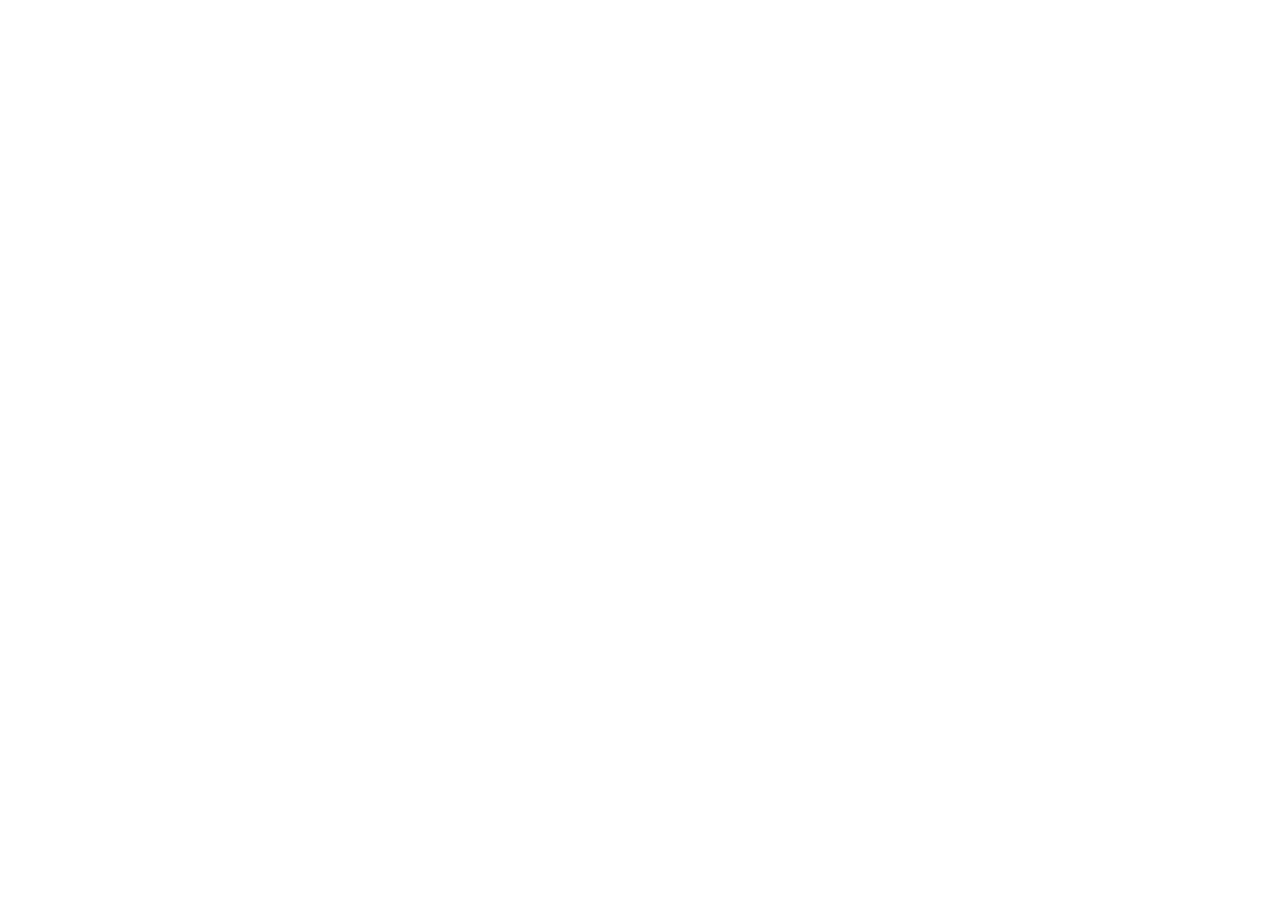
==== admin/index.html @ 93d2d91e "Add files via upload" ====
<!doctype html>
<html lang="en">
<head>
  <meta charset="utf-8">
  <meta name="viewport" content="width=device-width,initial-scale=1">
  <meta name="robots" content="noindex">
  <title>Website Editor — FLEX MEDIA DESIGNS</title>
  <link rel="icon" href="../assets/images/flex-media-logo.webp">
</head>
<body>
  <script src="https://identity.netlify.com/v1/netlify-identity-widget.js"></script>
  <script src="https://unpkg.com/decap-cms@^3.0.0/dist/decap-cms.js"></script>
</body>
</html>
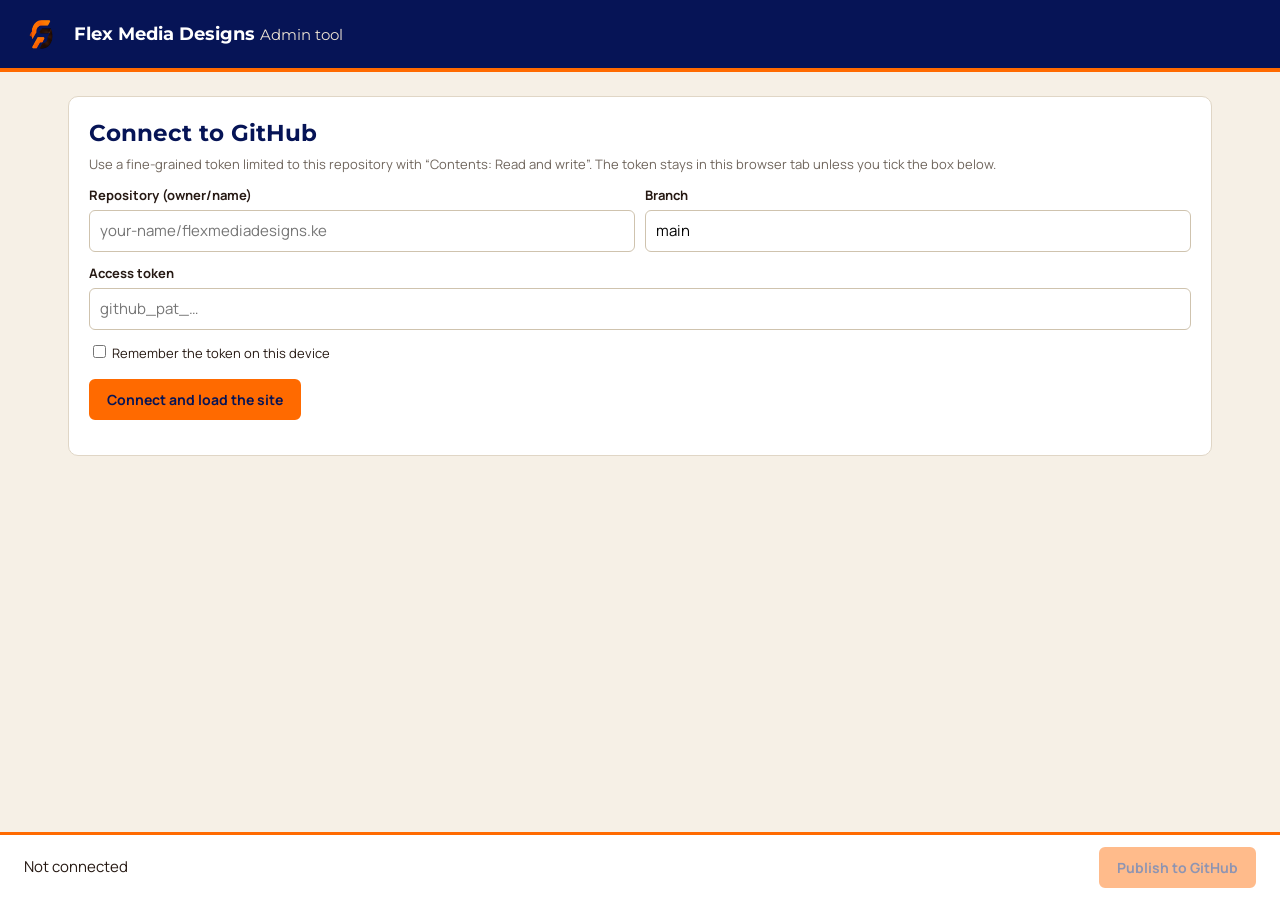
==== commit f8417a58: "Add files via upload" ====
--- a/admin/index.html
+++ b/admin/index.html
@@ -1,14 +1,192 @@
 <!doctype html>
-<html lang="en">
-<head>
-  <meta charset="utf-8">
-  <meta name="viewport" content="width=device-width,initial-scale=1">
-  <meta name="robots" content="noindex">
-  <title>Website Editor — FLEX MEDIA DESIGNS</title>
-  <link rel="icon" href="../assets/images/flex-media-logo.webp">
-</head>
-<body>
-  <script src="https://identity.netlify.com/v1/netlify-identity-widget.js"></script>
-  <script src="https://unpkg.com/decap-cms@^3.0.0/dist/decap-cms.js"></script>
-</body>
-</html>
+<html lang="en"><head><meta charset="utf-8"><meta name="viewport" content="width=device-width,initial-scale=1"><meta name="robots" content="noindex,nofollow">
+<title>Admin — Flex Media Designs</title>
+<link rel="icon" href="../assets/images/flex-media-logo.webp">
+<link href="https://fonts.googleapis.com/css2?family=Manrope:wght@400;600;700&family=Montserrat:wght@700;800&display=swap" rel="stylesheet">
+<style>
+:root{--o:#FF6A00;--od:#B84300;--n:#061456;--cream:#F6F0E6;--c2:#EDE3D3;--ink:#261913;--mu:#6f655c;--ln:#E0D6C6;--ok:#1a7f45;--er:#b3261e}
+*{box-sizing:border-box}body{margin:0;font:15px/1.5 Manrope,"Segoe UI",Arial,sans-serif;background:var(--cream);color:var(--ink);padding-bottom:90px}
+h1,h2,h3{font-family:Montserrat,Arial,sans-serif;color:var(--n);margin:0}
+header{background:var(--n);color:#fff;padding:16px 24px;display:flex;align-items:center;gap:14px;border-bottom:4px solid var(--o)}header h1{color:#fff;font-size:18px}header small{color:var(--c2);font-weight:400}
+main{max-width:1180px;margin:0 auto;padding:24px 18px}
+.card{background:#fff;border:1px solid var(--ln);border-radius:10px;padding:20px;margin-bottom:18px}
+label{display:block;font-weight:700;font-size:13px;margin:12px 0 4px}input[type=text],input[type=password],select{width:100%;padding:9px 10px;border:1px solid #cfc3ae;border-radius:6px;font:inherit;background:#fff}
+button{font:700 14px Manrope,sans-serif;padding:9px 16px;border-radius:6px;border:2px solid var(--n);background:var(--n);color:#fff;cursor:pointer}button.ghost{background:#fff;color:var(--n)}button.go{background:var(--o);border-color:var(--o);color:var(--n)}button:disabled{opacity:.45;cursor:not-allowed}
+.tabs{display:flex;gap:6px;flex-wrap:wrap;margin-bottom:16px}.tabs button{background:#fff;color:var(--n);border-color:var(--ln)}.tabs button.on{background:var(--n);color:#fff;border-color:var(--n)}
+.msg{margin-top:10px;font-weight:600}.msg.er{color:var(--er)}.msg.ok{color:var(--ok)}.hint{color:var(--mu);font-size:13px;margin:4px 0 0}
+.grid{display:grid;grid-template-columns:repeat(auto-fill,minmax(230px,1fr));gap:14px}
+.it{border:1px solid var(--ln);border-radius:8px;overflow:hidden;background:#fff;display:flex;flex-direction:column}.it.new{border-color:var(--o);box-shadow:0 0 0 2px #ffe6d2}
+.it .th{height:170px;background:var(--c2);display:grid;place-items:center;position:relative}.it .th img{max-width:100%;max-height:100%;object-fit:contain}.it .th input{position:absolute;top:8px;left:8px;width:18px;height:18px}
+.it .bd{padding:10px;display:grid;gap:6px}.it select,.it input[type=text]{padding:6px 8px;font-size:13px}.sz{font-size:12px;color:var(--mu)}
+.row{display:flex;gap:10px;flex-wrap:wrap;align-items:end}.row>div{flex:1;min-width:200px}
+.slot{display:grid;grid-template-columns:200px 1fr;gap:16px;align-items:center;border:1px solid var(--ln);border-radius:8px;padding:12px;margin-bottom:12px}.slot img{width:200px;height:130px;object-fit:cover;border-radius:6px;background:var(--c2)}.slot h3{font-size:16px;margin-bottom:8px}
+.bar{position:fixed;left:0;right:0;bottom:0;background:#fff;border-top:3px solid var(--o);padding:12px 24px;display:flex;justify-content:space-between;align-items:center;gap:12px;z-index:5}
+dialog{border:0;border-radius:10px;padding:0;width:min(980px,94vw);max-height:88vh}dialog::backdrop{background:rgba(6,20,86,.55)}dialog .in{padding:18px;overflow:auto;max-height:86vh}
+.pk{display:grid;grid-template-columns:repeat(auto-fill,minmax(120px,1fr));gap:10px}.pk button{padding:0;border:2px solid var(--ln);background:#fff;height:100px;overflow:hidden}.pk button:hover{border-color:var(--o)}.pk img{width:100%;height:100%;object-fit:cover}
+[hidden]{display:none!important}@media(max-width:640px){.slot{grid-template-columns:1fr}.slot img{width:100%}}
+</style></head><body>
+<header><img src="../assets/images/flex-media-logo.webp" alt="" width="36" height="36"><h1>Flex Media Designs <small>Admin tool</small></h1></header>
+<main>
+<section class="card" id="connect"><h2>Connect to GitHub</h2>
+<p class="hint">Use a fine-grained token limited to this repository with “Contents: Read and write”. The token stays in this browser tab unless you tick the box below.</p>
+<div class="row"><div><label for="repo">Repository (owner/name)</label><input type="text" id="repo" placeholder="your-name/flexmediadesigns.ke"></div><div><label for="branch">Branch</label><input type="text" id="branch" value="main"></div></div>
+<label for="token">Access token</label><input type="password" id="token" placeholder="github_pat_…" autocomplete="off">
+<label style="font-weight:400"><input type="checkbox" id="remember"> Remember the token on this device</label>
+<p><button id="btnConnect" class="go">Connect and load the site</button></p><div class="msg" id="cMsg"></div></section>
+
+<div id="app" hidden>
+<div class="tabs" id="tabs"><button data-t="upload" class="on">Upload designs</button><button data-t="gallery">Gallery categories</button><button data-t="home">Homepage pictures</button><button data-t="work">Our Work pictures</button></div>
+
+<section class="card" data-p="upload"><h2>Upload new designs</h2>
+<p class="hint">Every image is converted to compressed WebP in your browser before it is sent to GitHub. Anything that cannot be converted is rejected.</p>
+<div class="row"><div><label for="defCat">Category for this batch</label><select id="defCat"></select></div><div><label for="files">Choose images</label><input type="file" id="files" accept="image/*" multiple></div></div>
+<div class="msg" id="uMsg"></div><h3 style="margin:18px 0 10px">Ready to publish</h3><div class="grid" id="newGrid"></div></section>
+
+<section class="card" data-p="gallery" hidden><h2>Recategorize designs</h2>
+<div class="row"><div><label for="flt">Show</label><select id="flt"></select></div><div><label for="bulk">Move selected designs to</label><select id="bulk"></select></div><div style="flex:0"><button id="btnBulk" class="ghost">Move selected</button></div><div style="flex:0"><button id="btnAll" class="ghost">Select all shown</button></div></div>
+<div class="grid" id="galGrid" style="margin-top:16px"></div></section>
+
+<section class="card" data-p="home" hidden><h2>Homepage slider</h2><p class="hint">One picture for each word. Wide pictures with the subject on the right crop best.</p><div id="heroSlots"></div></section>
+<section class="card" data-p="work" hidden><h2>Our Work panels</h2><p class="hint">The background picture shown on each of the four panels.</p><div id="workSlots"></div></section>
+</div></main>
+
+<div class="bar"><span id="pend">Not connected</span><div><span class="msg" id="pMsg" style="margin-right:12px"></span><button id="btnPub" class="go" disabled>Publish to GitHub</button></div></div>
+<dialog id="dlg"><div class="in"><div class="row"><div><h2>Choose a picture</h2></div><div style="flex:0"><button class="ghost" id="dClose">Close</button></div></div>
+<label for="dUp">Or upload a new picture</label><input type="file" id="dUp" accept="image/*"><div class="msg" id="dMsg"></div><div id="dList"></div></div></dialog>
+
+<script>
+(()=>{"use strict";
+const $=s=>document.querySelector(s),$$=s=>[...document.querySelectorAll(s)];
+const esc=t=>String(t).replace(/[&<>"]/g,c=>({"&":"&amp;","<":"&lt;",">":"&gt;",'"':"&quot;"}[c]));
+const TYPES={promo:["Flyers"],campaign:["Flyers"],posters:["Posters","Banners"],brand:["Logo Design","Packaging Designs","Label Designs","Print Layouts","Business Cards","Brochures"]};
+const LIM={gallery:[1800,450],hero:[2200,600],work:[1600,350]}; // [longest edge px, target KB]
+const IMG=/\.(webp|jpe?g|png)$/i,P3=["js/hero-config.js","js/work-config.js","gallery.json"];
+let S={},G=[],H={},W={},files=new Map(),dirty={g:0,h:0,w:0},pickCb=null;
+
+/* ---------- GitHub ---------- */
+async function gh(p,o={}){const r=await fetch("https://api.github.com/repos/"+S.repo+p,Object.assign({},o,{headers:{Authorization:"Bearer "+S.token,Accept:"application/vnd.github+json","X-GitHub-Api-Version":"2022-11-28","Content-Type":"application/json"}}));
+ if(!r.ok){const m={401:"GitHub rejected the token.",403:"The token cannot write to this repository (needs Contents: Read and write).",404:"Repository or branch not found, or the token cannot see it.",409:"The branch changed while publishing. Reload and try again.",422:"GitHub refused the update. Reload and try again."}[r.status]||"GitHub error "+r.status;throw new Error(m)}return r.json()}
+const blobText=async sha=>{const b=await gh("/git/blobs/"+sha);return new TextDecoder().decode(Uint8Array.from(atob(b.content.replace(/\n/g,"")),c=>c.charCodeAt(0)))};
+const evalCfg=t=>{const w={};new Function("window",t)(w);return w};
+async function snapshot(){const ref=await gh("/git/ref/heads/"+S.branch),c=await gh("/git/commits/"+ref.object.sha),t=await gh("/git/trees/"+c.tree.sha+"?recursive=1");return{head:ref.object.sha,tree:c.tree.sha,list:t.tree}}
+async function load(){
+ const s=await snapshot();Object.assign(S,{head:s.head,treeSha:s.tree,list:s.list,sha:{}});
+ const get=p=>{const e=s.list.find(x=>x.path===p);if(!e)throw new Error("Missing "+p+" in the repository.");S.sha[p]=e.sha;return blobText(e.sha)};
+ const [hc,wc,gj]=await Promise.all(P3.map(get));
+ H=evalCfg(hc).HERO_CONFIG;W=evalCfg(wc).WORK_CONFIG;const g=JSON.parse(gj);S.gShape=Array.isArray(g)?"arr":"obj";
+ G=(g.images||g).filter(x=>x&&x.src).map(x=>{if(!x.cat||!W.cats[x.cat]){const c=guess(x);x.cat=c.cat;x.service=x.service||c.service}return x});
+ files.clear();dirty={g:0,h:0,w:0};
+}
+function guess(it){const a=(W.assign||{})[it.src];if(a)return{cat:a[0],service:a[1]};const t=(it.title||it.src).toLowerCase();
+ if(/vote|elect|chair|secretar|treasur|nominee|candidate|campaign/.test(t))return{cat:"campaign",service:"Flyers"};
+ if(/banner/.test(t))return{cat:"posters",service:"Banners"};if(/poster/.test(t))return{cat:"posters",service:"Posters"};
+ if(/logo/.test(t))return{cat:"brand",service:"Logo Design"};if(/packag/.test(t))return{cat:"brand",service:"Packaging Designs"};
+ if(/label/.test(t))return{cat:"brand",service:"Label Designs"};if(/certificate|brochure|card/.test(t))return{cat:"brand",service:"Print Layouts"};
+ return{cat:"promo",service:"Flyers"}}
+
+/* ---------- WebP conversion ---------- */
+async function toWebp(file,kind){
+ const [edge,kb]=LIM[kind],bmp=await createImageBitmap(file,{imageOrientation:"from-image"});
+ let w=bmp.width,h=bmp.height,k=Math.min(1,edge/Math.max(w,h)),q=.86;
+ if(file.type==="image/webp"&&file.size<=kb*1024&&k===1)return{blob:file,w,h};
+ for(let i=0;i<8;i++){
+  const cw=Math.round(w*k),ch=Math.round(h*k),c=document.createElement("canvas");c.width=cw;c.height=ch;
+  const x=c.getContext("2d");x.imageSmoothingQuality="high";x.drawImage(bmp,0,0,cw,ch);
+  const b=await new Promise(r=>c.toBlob(r,"image/webp",q));
+  if(!b||b.type!=="image/webp")throw new Error("This browser cannot create WebP. Use Chrome, Edge or Firefox.");
+  if(b.size<=kb*1024||i===7)return{blob:b,w:cw,h:ch};
+  if(q>.75)q-=.04;else k*=.88}
+}
+const slug=t=>t.toLowerCase().replace(/\.[a-z0-9]+$/,"").replace(/[^a-z0-9]+/g,"-").replace(/^-|-$/g,"")||"design";
+const exists=p=>S.list.some(x=>x.path===p)||files.has(p);
+function freePath(dir,name){let b=slug(name),p=dir+b+".webp",n=2;while(exists(p))p=dir+b+"-"+n++ +".webp";return p}
+const kbs=b=>Math.round(b.size/1024)+" KB";
+async function stage(file,kind,dir,name){const r=await toWebp(file,kind),p=freePath(dir,name||file.name);files.set(p,{blob:r.blob,url:URL.createObjectURL(r.blob),w:r.w,h:r.h});return p}
+
+/* ---------- Rendering ---------- */
+const catOpts=sel=>Object.keys(W.cats).map(k=>`<option value="${k}"${k===sel?" selected":""}>${esc(W.cats[k].title)}</option>`).join("");
+const typeOpts=(c,sel)=>{const l=TYPES[c]||[];if(sel&&l.indexOf(sel)<0)l.concat([sel]);return(l.indexOf(sel)<0&&sel?l.concat([sel]):l).map(t=>`<option${t===sel?" selected":""}>${esc(t)}</option>`).join("")};
+const thumb=p=>files.has(p)?files.get(p).url:"../"+encodeURI(p);
+function card(it,i,sel){const p="assets/images/gallery/"+it.src,f=files.get(p);
+ return`<div class="it${f?" new":""}" data-i="${i}"><div class="th"><img loading="lazy" src="${thumb(p)}" alt="">${sel?'<input type="checkbox" class="sel" aria-label="Select">':""}</div><div class="bd">
+ <input type="text" class="ti" value="${esc(it.title||"")}" aria-label="Title"><select class="ct">${catOpts(it.cat)}</select><select class="sv">${typeOpts(it.cat,it.service)}</select>
+ ${f?`<span class="sz">WebP ${kbs(f.blob)} · ${f.w}×${f.h}</span><button class="ghost rm">Remove</button>`:""}</div></div>`}
+function render(){
+ const fl=$("#flt").value||"all";
+ $("#newGrid").innerHTML=G.map((it,i)=>files.has("assets/images/gallery/"+it.src)?card(it,i,false):"").join("")||'<p class="hint">Nothing yet. Choose images above.</p>';
+ $("#galGrid").innerHTML=G.map((it,i)=>fl==="all"||it.cat===fl?card(it,i,true):"").reverse().join("");
+ const cnt={};G.forEach(x=>cnt[x.cat]=(cnt[x.cat]||0)+1);
+ $("#flt").innerHTML=`<option value="all">All designs (${G.length})</option>`+Object.keys(W.cats).map(k=>`<option value="${k}"${k===fl?" selected":""}>${esc(W.cats[k].title)} (${cnt[k]||0})</option>`).join("");
+ const hp=f=>f.indexOf("/")>-1?f:"assets/images/hero/"+f;
+ $("#heroSlots").innerHTML=H.images.map((f,i)=>slot("h"+i,(H.words||[])[i]||"Slide "+(i+1),thumb(hp(f)))).join("");
+ $("#workSlots").innerHTML=Object.keys(W.cats).map(k=>slot("w"+k,W.cats[k].title,thumb(W.cats[k].bg))).join("");
+ const n=[...files.keys()].filter(p=>p.indexOf("/gallery/")>-1).length,ch=[dirty.g&&"gallery",dirty.h&&"homepage",dirty.w&&"Our Work"].filter(Boolean);
+ $("#pend").textContent=ch.length?`Unpublished: ${ch.join(", ")}${n?` · ${n} new image${n>1?"s":""}`:""}`:"No unpublished changes";$("#btnPub").disabled=!ch.length;
+}
+const slot=(id,t,src)=>`<div class="slot"><img src="${src}" alt=""><div><h3>${esc(t)}</h3><button class="ghost pick" data-id="${id}">Change picture</button></div></div>`;
+const redraw=()=>{const y=scrollY;render();scrollTo(0,y)};
+
+/* ---------- Events ---------- */
+$("#tabs").onclick=e=>{const b=e.target.closest("button");if(!b)return;$$("#tabs button").forEach(x=>x.classList.toggle("on",x===b));$$("[data-p]").forEach(s=>s.hidden=s.dataset.p!==b.dataset.t)};
+document.addEventListener("change",e=>{const c=e.target.closest(".it");if(!c)return;const it=G[+c.dataset.i];dirty.g=1;
+ if(e.target.classList.contains("ti"))it.title=e.target.value.trim();
+ if(e.target.classList.contains("sv"))it.service=e.target.value;
+ if(e.target.classList.contains("ct")){it.cat=e.target.value;it.service=TYPES[it.cat][0]}
+ redraw()});
+document.addEventListener("click",e=>{
+ const rm=e.target.closest(".rm");if(rm){const i=+rm.closest(".it").dataset.i,p="assets/images/gallery/"+G[i].src;URL.revokeObjectURL(files.get(p).url);files.delete(p);G.splice(i,1);dirty.g=G.some(x=>files.has("assets/images/gallery/"+x.src))||dirty.g;redraw()}
+ const pk=e.target.closest(".pick");if(pk)openPicker(pk.dataset.id)});
+$("#btnAll").onclick=()=>$$("#galGrid .sel").forEach(c=>c.checked=true);
+$("#btnBulk").onclick=()=>{const c=$("#bulk").value,ids=$$("#galGrid .sel:checked").map(x=>+x.closest(".it").dataset.i);if(!ids.length){return}
+ ids.forEach(i=>{if(G[i].cat!==c){G[i].cat=c;G[i].service=TYPES[c][0]}});dirty.g=1;redraw()};
+$("#flt").onchange=render;
+$("#files").onchange=async e=>{const m=$("#uMsg");m.className="msg";let ok=0;
+ for(const f of e.target.files){m.textContent="Converting "+f.name+"…";
+  try{const p=await stage(f,"gallery","assets/images/gallery/",f.name),c=$("#defCat").value,ti=f.name.replace(/\.[^.]+$/,"").replace(/[-_]+/g," ").trim();
+   G.push({src:p.split("/").pop(),title:ti,cat:c,service:TYPES[c][0],w:files.get(p).w,h:files.get(p).h});ok++;dirty.g=1}
+  catch(er){m.className="msg er";m.textContent=f.name+": "+er.message;e.target.value="";render();return}}
+ m.className="msg ok";m.textContent=ok+" image"+(ok===1?"":"s")+" converted to WebP. Check the categories, then publish.";e.target.value="";render()};
+
+/* picker */
+function openPicker(id){const dl=$("#dList"),seen=new Set(),groups={"Gallery":[],"Homepage":[],"Services":[],"Other":[]};
+ [...S.list.map(x=>x.path),...files.keys()].forEach(p=>{if(seen.has(p)||!IMG.test(p)||p.indexOf("assets/images/")!==0||p.indexOf("/portfolio/")>-1)return;seen.add(p);
+  groups[p.indexOf("/gallery/")>-1?"Gallery":p.indexOf("/hero/")>-1?"Homepage":p.indexOf("/services/")>-1?"Services":"Other"].push(p)});
+ dl.innerHTML=Object.keys(groups).filter(g=>groups[g].length).map(g=>`<h3 style="margin:16px 0 8px">${g}</h3><div class="pk">${groups[g].map(p=>`<button data-p="${esc(p)}" title="${esc(p.split("/").pop())}"><img loading="lazy" src="${thumb(p)}" alt=""></button>`).join("")}</div>`).join("");
+ const hero=id[0]==="h";pickCb=async p=>{if(hero){const i=+id.slice(1),pre="assets/images/hero/";H.images[i]=p.indexOf(pre)===0&&p.indexOf("/",pre.length)<0?p.slice(pre.length):p;dirty.h=1}else{W.cats[id.slice(1)].bg=p;dirty.w=1}$("#dlg").close();redraw()};
+ pickCb.kind=hero?"hero":"work";pickCb.dir=hero?"assets/images/hero/":"assets/images/work/";$("#dMsg").textContent="";$("#dlg").showModal()}
+$("#dList").onclick=e=>{const b=e.target.closest("button[data-p]");if(b)pickCb(b.dataset.p)};
+$("#dClose").onclick=()=>$("#dlg").close();
+$("#dUp").onchange=async e=>{const f=e.target.files[0];if(!f)return;const m=$("#dMsg");m.className="msg";m.textContent="Converting…";
+ try{pickCb(await stage(f,pickCb.kind,pickCb.dir,f.name))}catch(er){m.className="msg er";m.textContent=er.message}e.target.value=""};
+
+/* connect */
+$("#btnConnect").onclick=async()=>{const m=$("#cMsg");m.className="msg";
+ S={repo:$("#repo").value.trim().replace(/^https?:\/\/github\.com\//,"").replace(/\.git$|\/$/g,""),branch:$("#branch").value.trim()||"main",token:$("#token").value.trim()};
+ if(!/^[\w.-]+\/[\w.-]+$/.test(S.repo)||!S.token){m.className="msg er";m.textContent="Enter the repository as owner/name and paste your token.";return}
+ m.textContent="Loading…";
+ try{await load();localStorage.setItem("fmd_adm",JSON.stringify({repo:S.repo,branch:S.branch,token:$("#remember").checked?S.token:""}));
+  $("#defCat").innerHTML=catOpts("promo");$("#bulk").innerHTML=catOpts("promo");$("#connect").hidden=false;$("#app").hidden=false;m.className="msg ok";m.textContent="Connected. "+G.length+" designs loaded.";render()}
+ catch(er){m.className="msg er";m.textContent=er.message}};
+try{const s=JSON.parse(localStorage.getItem("fmd_adm")||"null");if(s){$("#repo").value=s.repo||"";$("#branch").value=s.branch||"main";$("#token").value=s.token||"";$("#remember").checked=!!s.token}}catch(e){}
+
+/* publish */
+const b64=b=>new Promise(r=>{const f=new FileReader();f.onload=()=>r(f.result.split(",")[1]);f.readAsDataURL(b)});
+$("#btnPub").onclick=async()=>{const m=$("#pMsg"),btn=$("#btnPub");m.className="msg";btn.disabled=true;
+ try{m.textContent="Checking the repository…";const s=await snapshot();
+  for(const p of P3){const e=s.list.find(x=>x.path===p);if(!e||e.sha!==S.sha[p])throw new Error("Site settings changed on GitHub since you loaded this page. Reload the page and repeat your changes.")}
+  const tree=[],used=new Set();
+  const add=async(path,content,enc)=>{const b=await gh("/git/blobs",{method:"POST",body:JSON.stringify({content,encoding:enc})});tree.push({path,mode:"100644",type:"blob",sha:b.sha})};
+  const pics=[...G.map(x=>"assets/images/gallery/"+x.src),...H.images.map(f=>f.indexOf("/")>-1?f:"assets/images/hero/"+f),...Object.values(W.cats).map(c=>c.bg)];pics.forEach(p=>used.add(p));
+  let n=0;const up=[...files.keys()].filter(p=>used.has(p));
+  for(const p of up){m.textContent=`Uploading image ${++n} of ${up.length}…`;await add(p,await b64(files.get(p).blob),"base64")}
+  m.textContent="Saving settings…";
+  if(dirty.g){const imgs=G.map(x=>{const o=Object.assign({},x);return{src:o.src,title:o.title,cat:o.cat,service:o.service,w:o.w,h:o.h,...(o.date?{date:o.date}:{})}});await add("gallery.json",JSON.stringify({images:imgs},null,2)+"\n","utf-8")}
+  if(dirty.h)await add("js/hero-config.js","/* Homepage slider. Pictures are chosen in /admin-tool/ (words and taglines can be edited here). */\nwindow.HERO_CONFIG = "+JSON.stringify(H,null,2)+";\n","utf-8");
+  if(dirty.w)await add("js/work-config.js","/* Our Work panels. Panel pictures and each design's category are set in /admin-tool/. \"assign\" is only a fallback for designs without a category. */\nwindow.WORK_CONFIG = "+JSON.stringify(W,null,2)+";\n","utf-8");
+  const t=await gh("/git/trees",{method:"POST",body:JSON.stringify({base_tree:s.tree,tree})}),
+   c=await gh("/git/commits",{method:"POST",body:JSON.stringify({message:"Admin tool: update designs and site pictures",tree:t.sha,parents:[s.head]})});
+  await gh("/git/refs/heads/"+S.branch,{method:"PATCH",body:JSON.stringify({sha:c.sha})});
+  await load();render();m.className="msg ok";m.textContent="Published. The live site updates in about a minute."}
+ catch(er){m.className="msg er";m.textContent=er.message;btn.disabled=false}};
+})();
+</script></body></html>
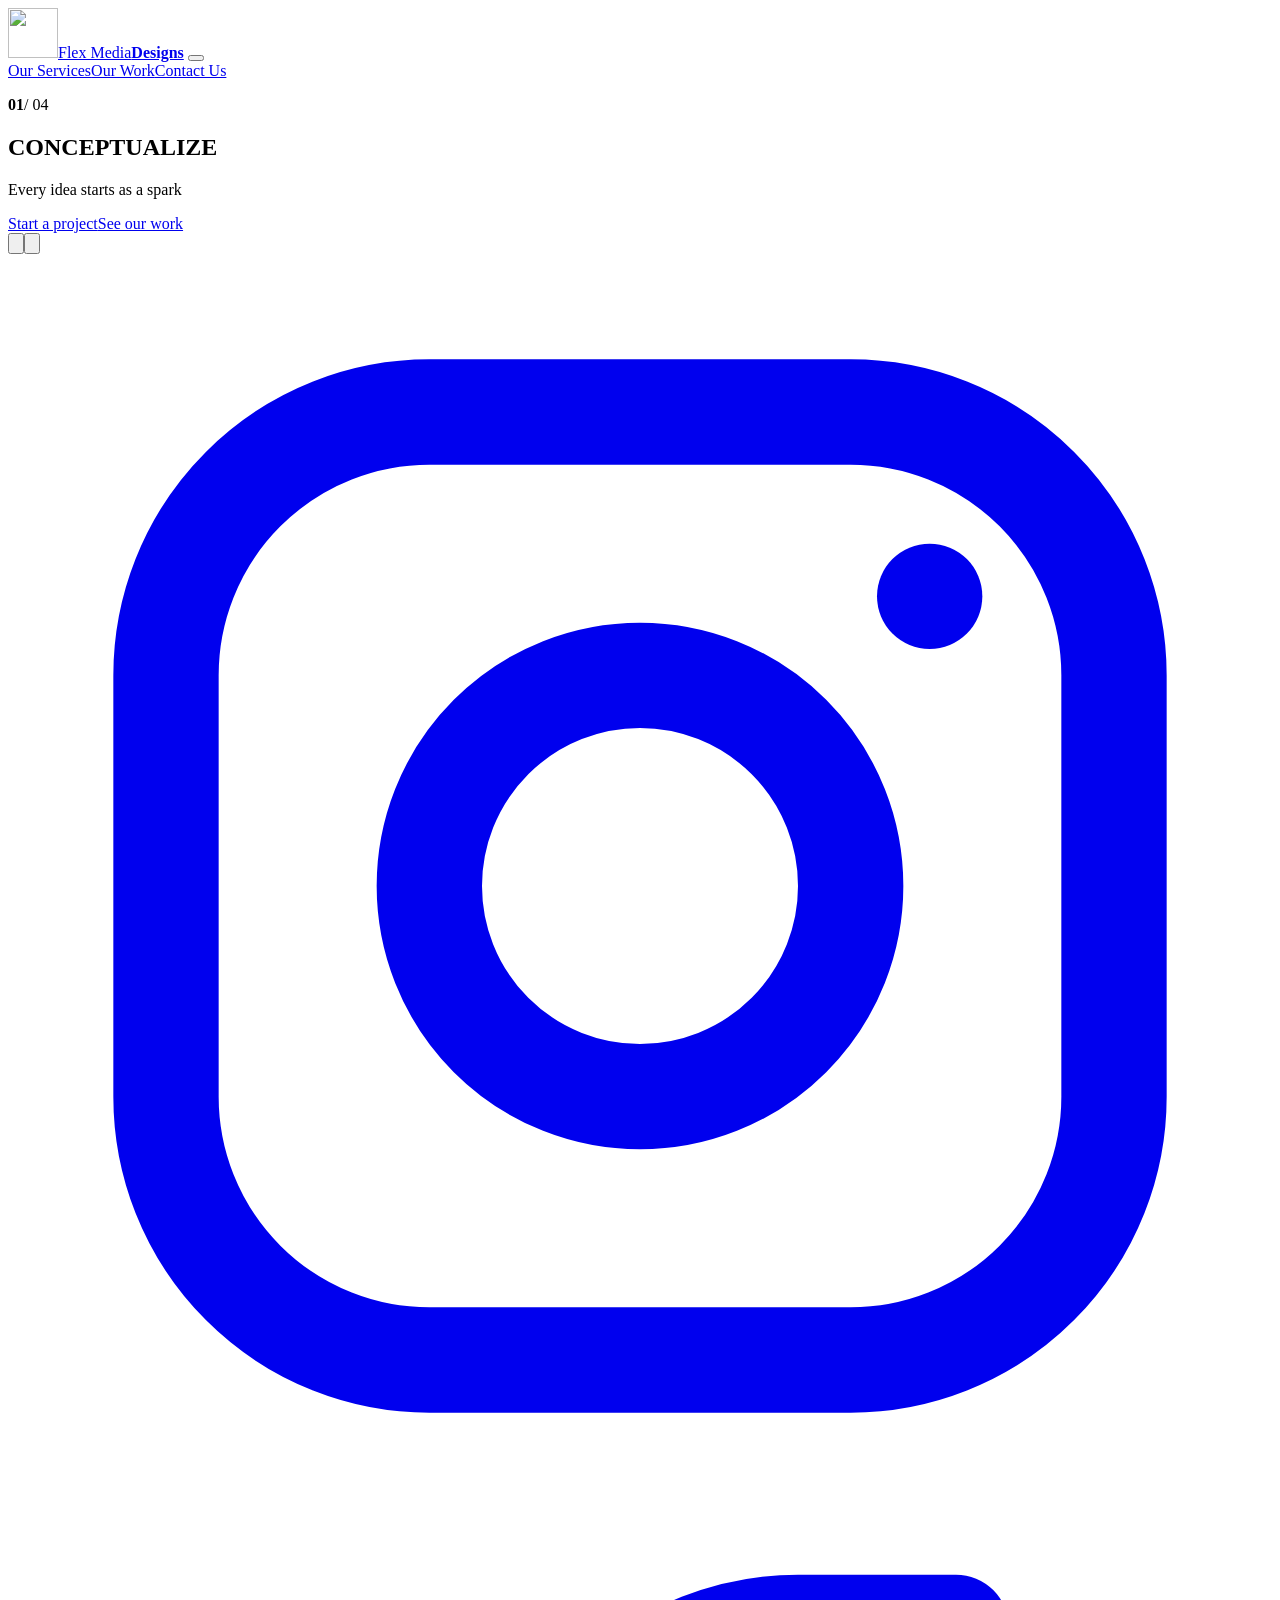
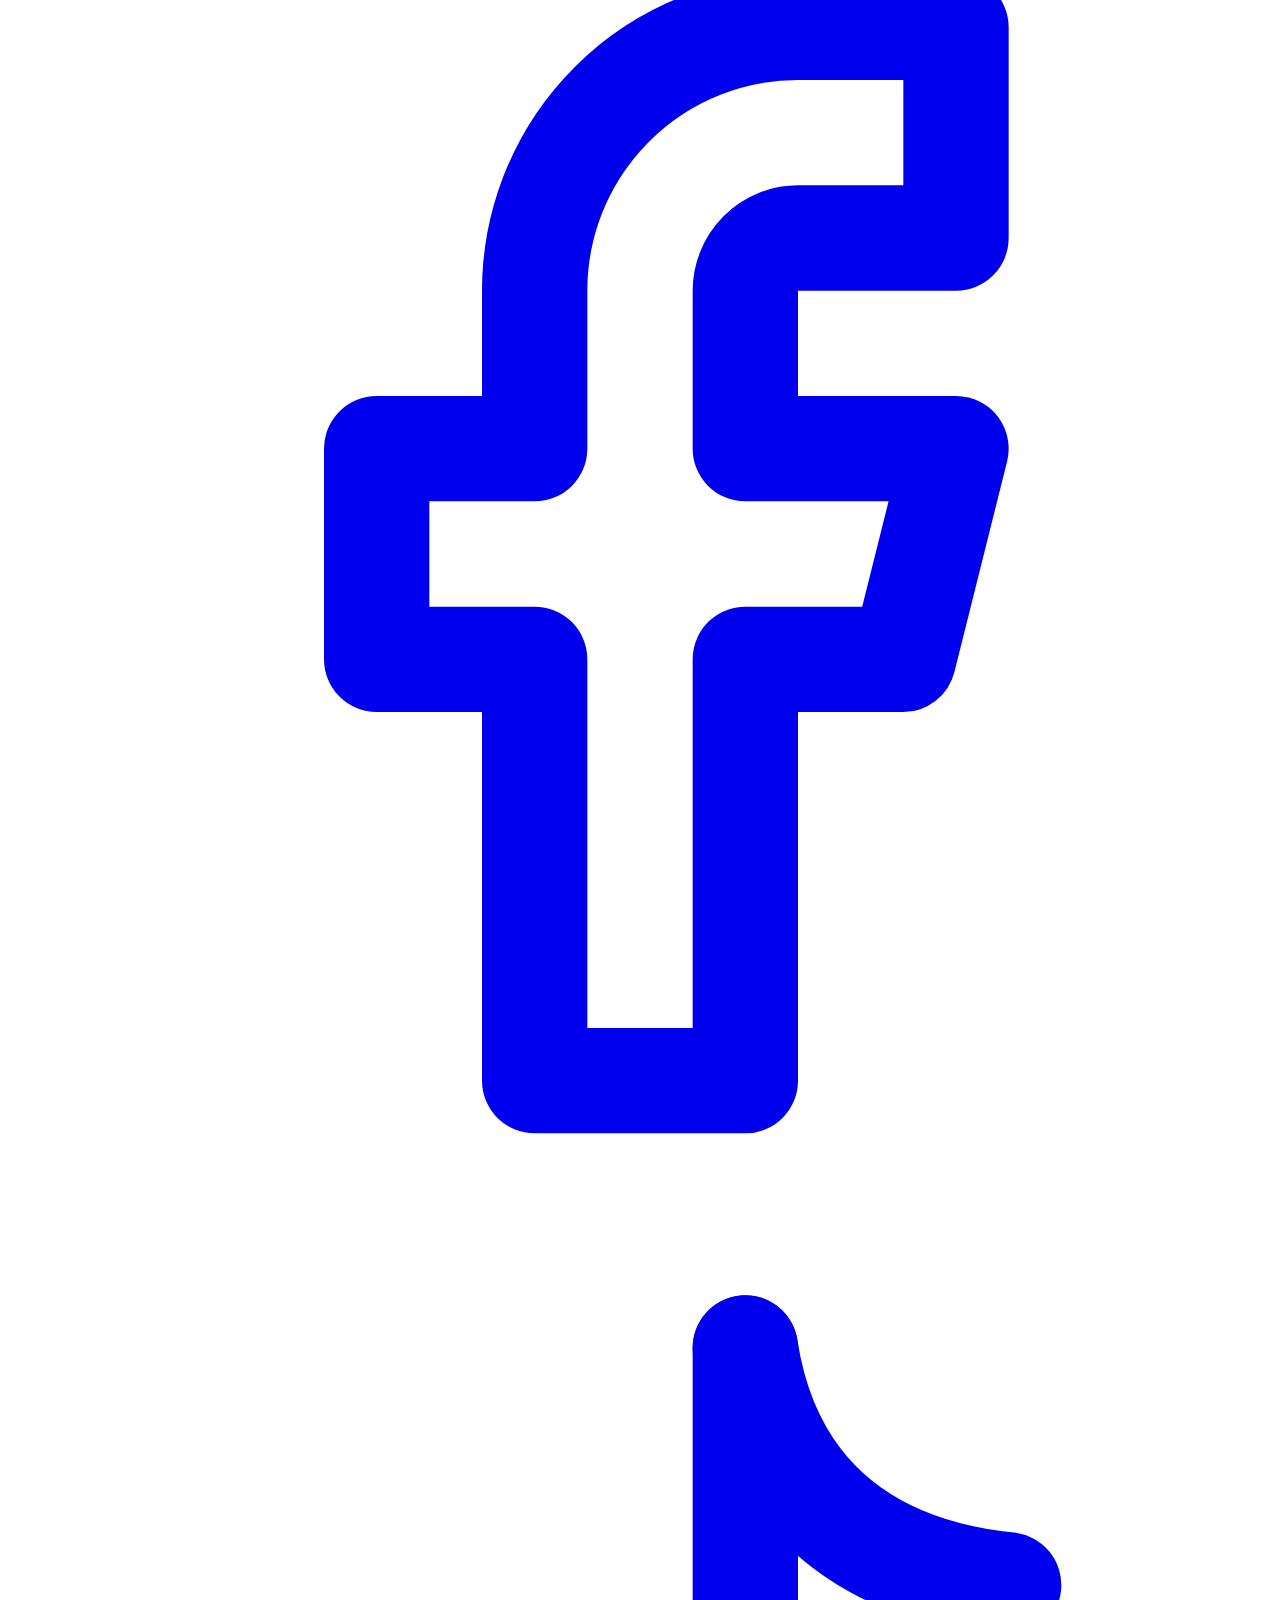
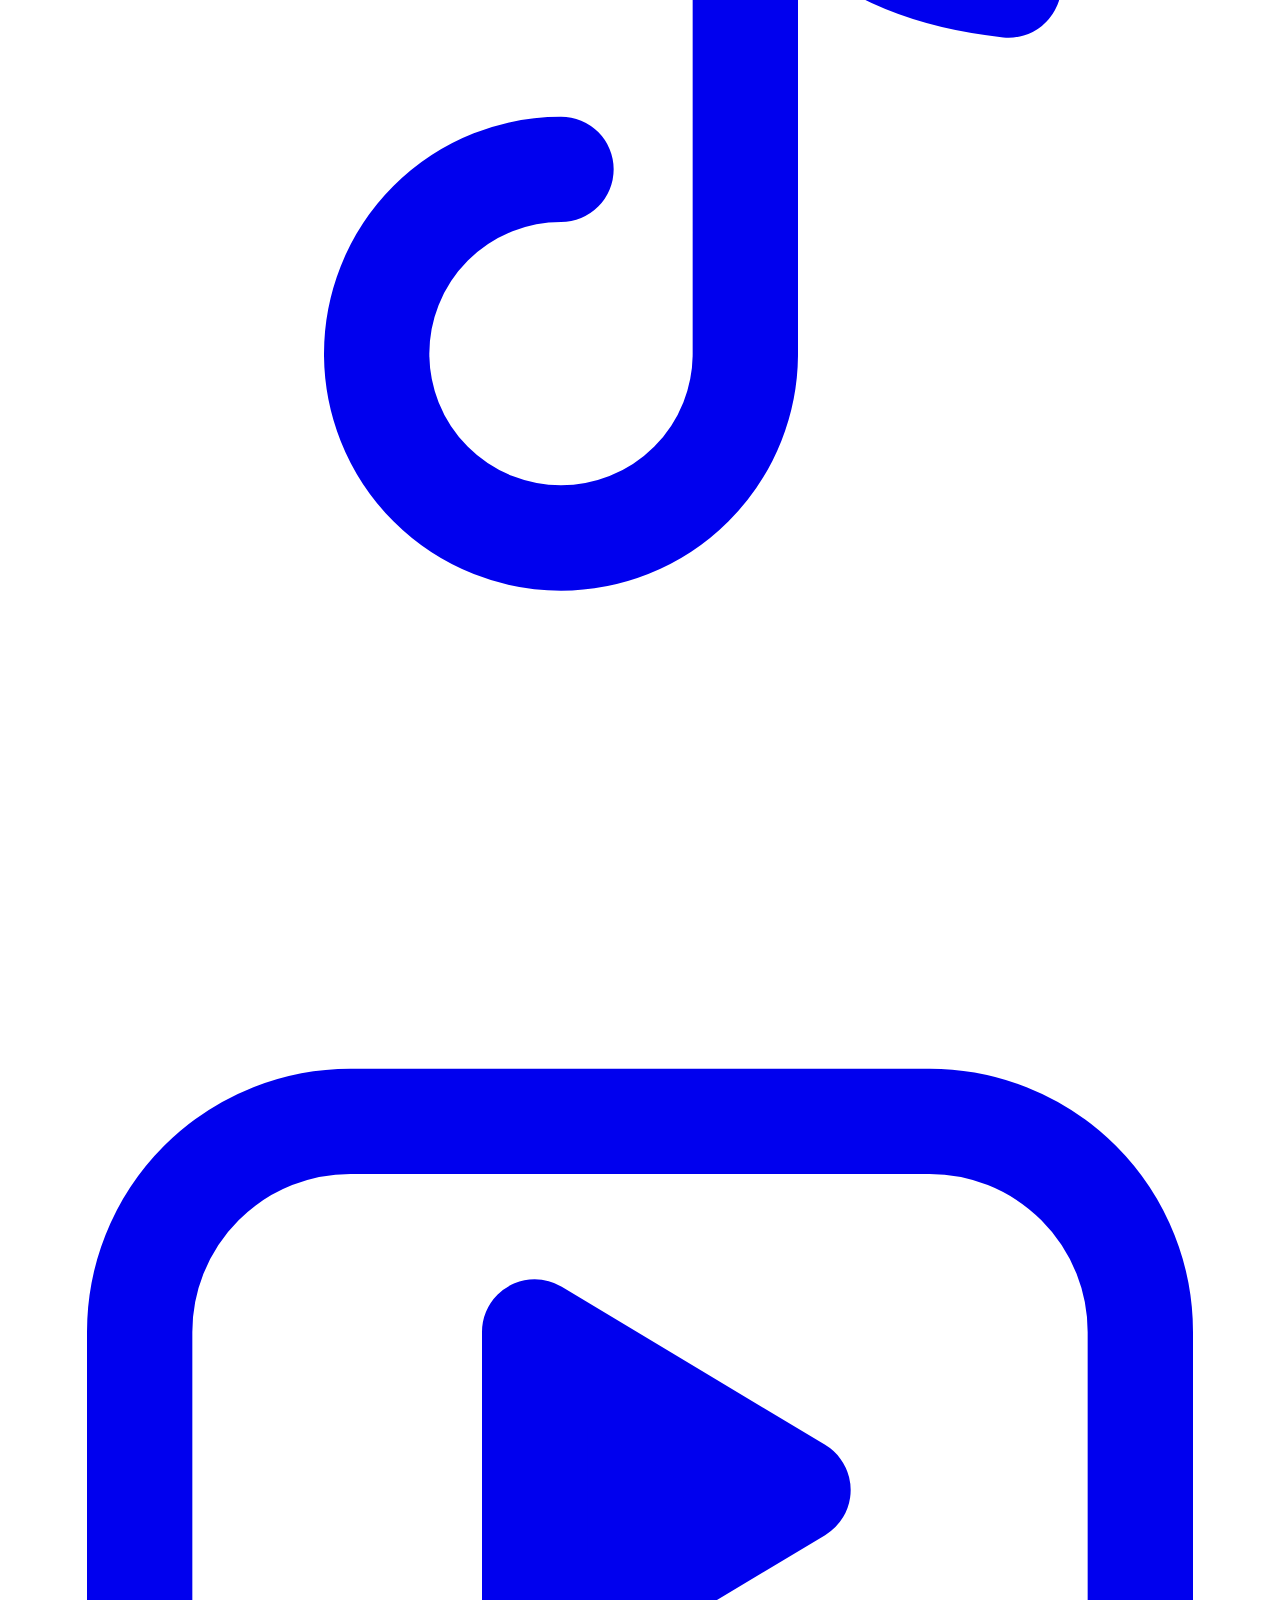
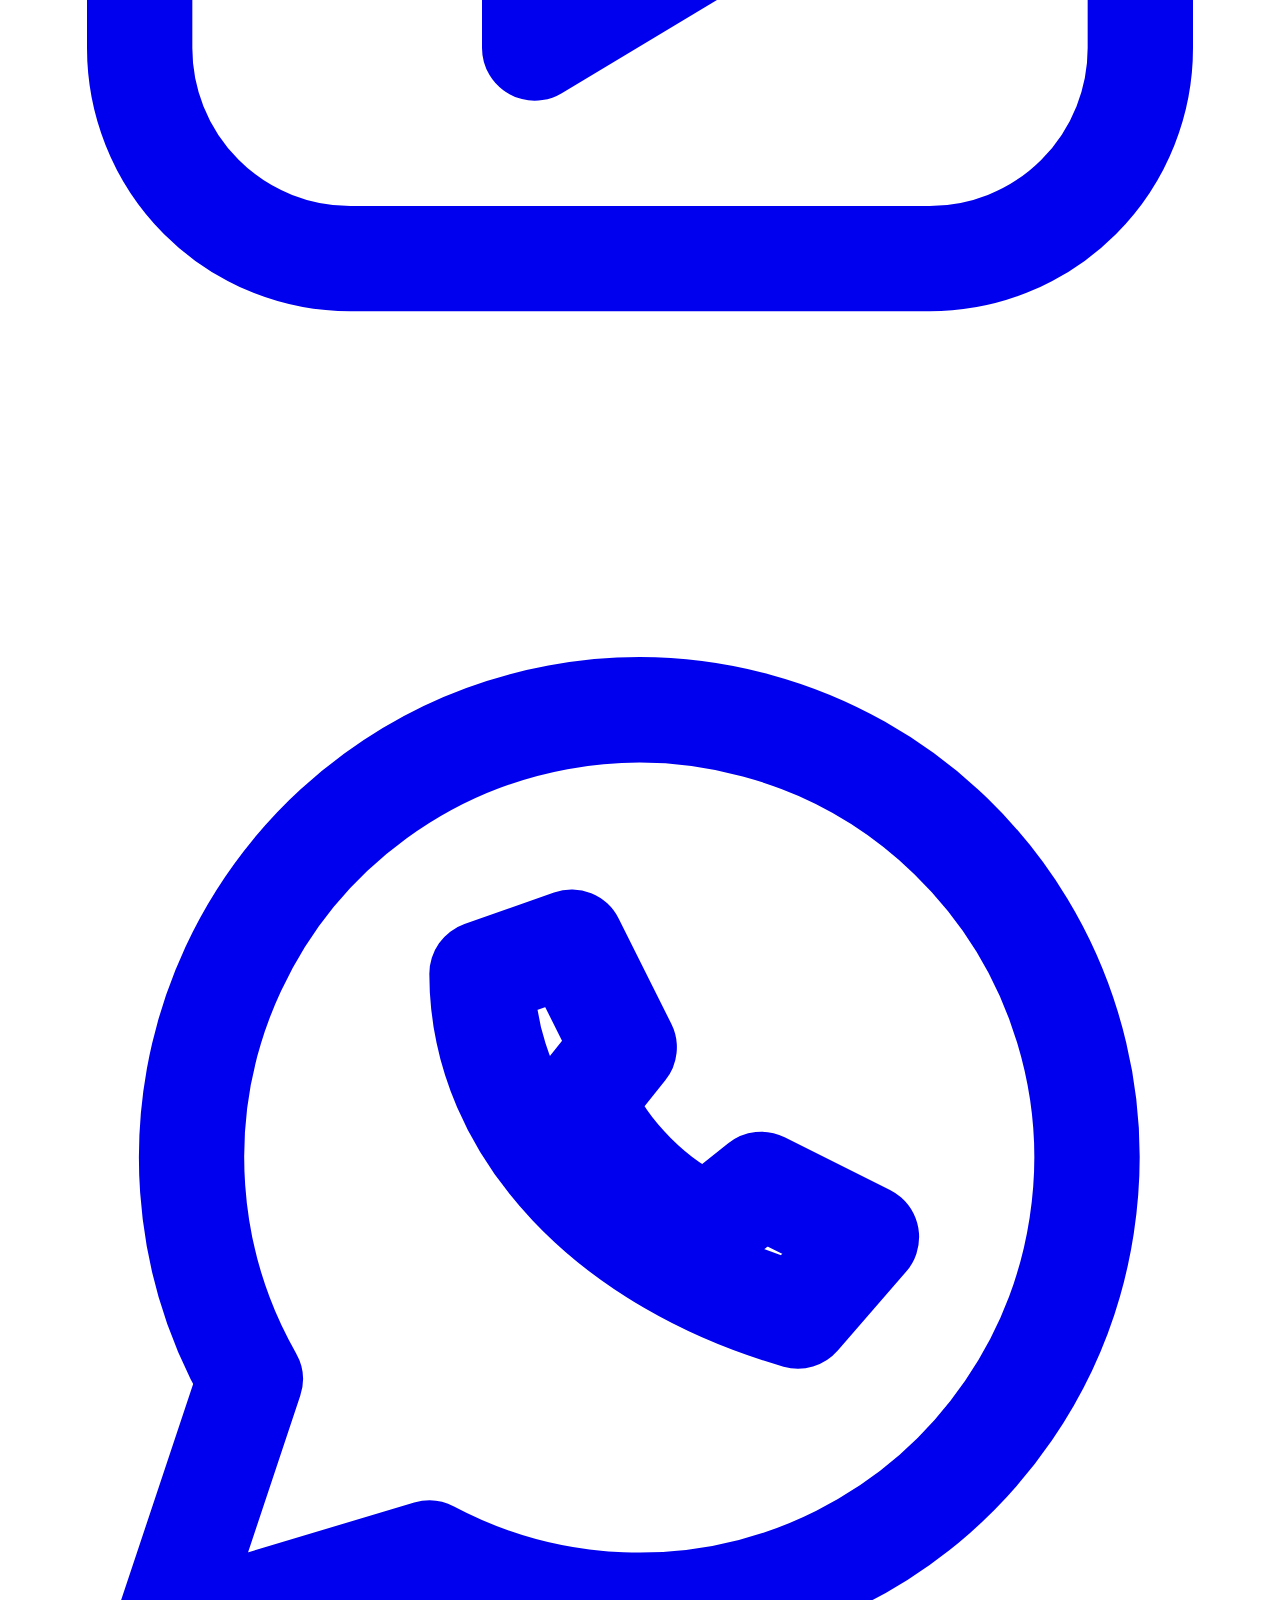
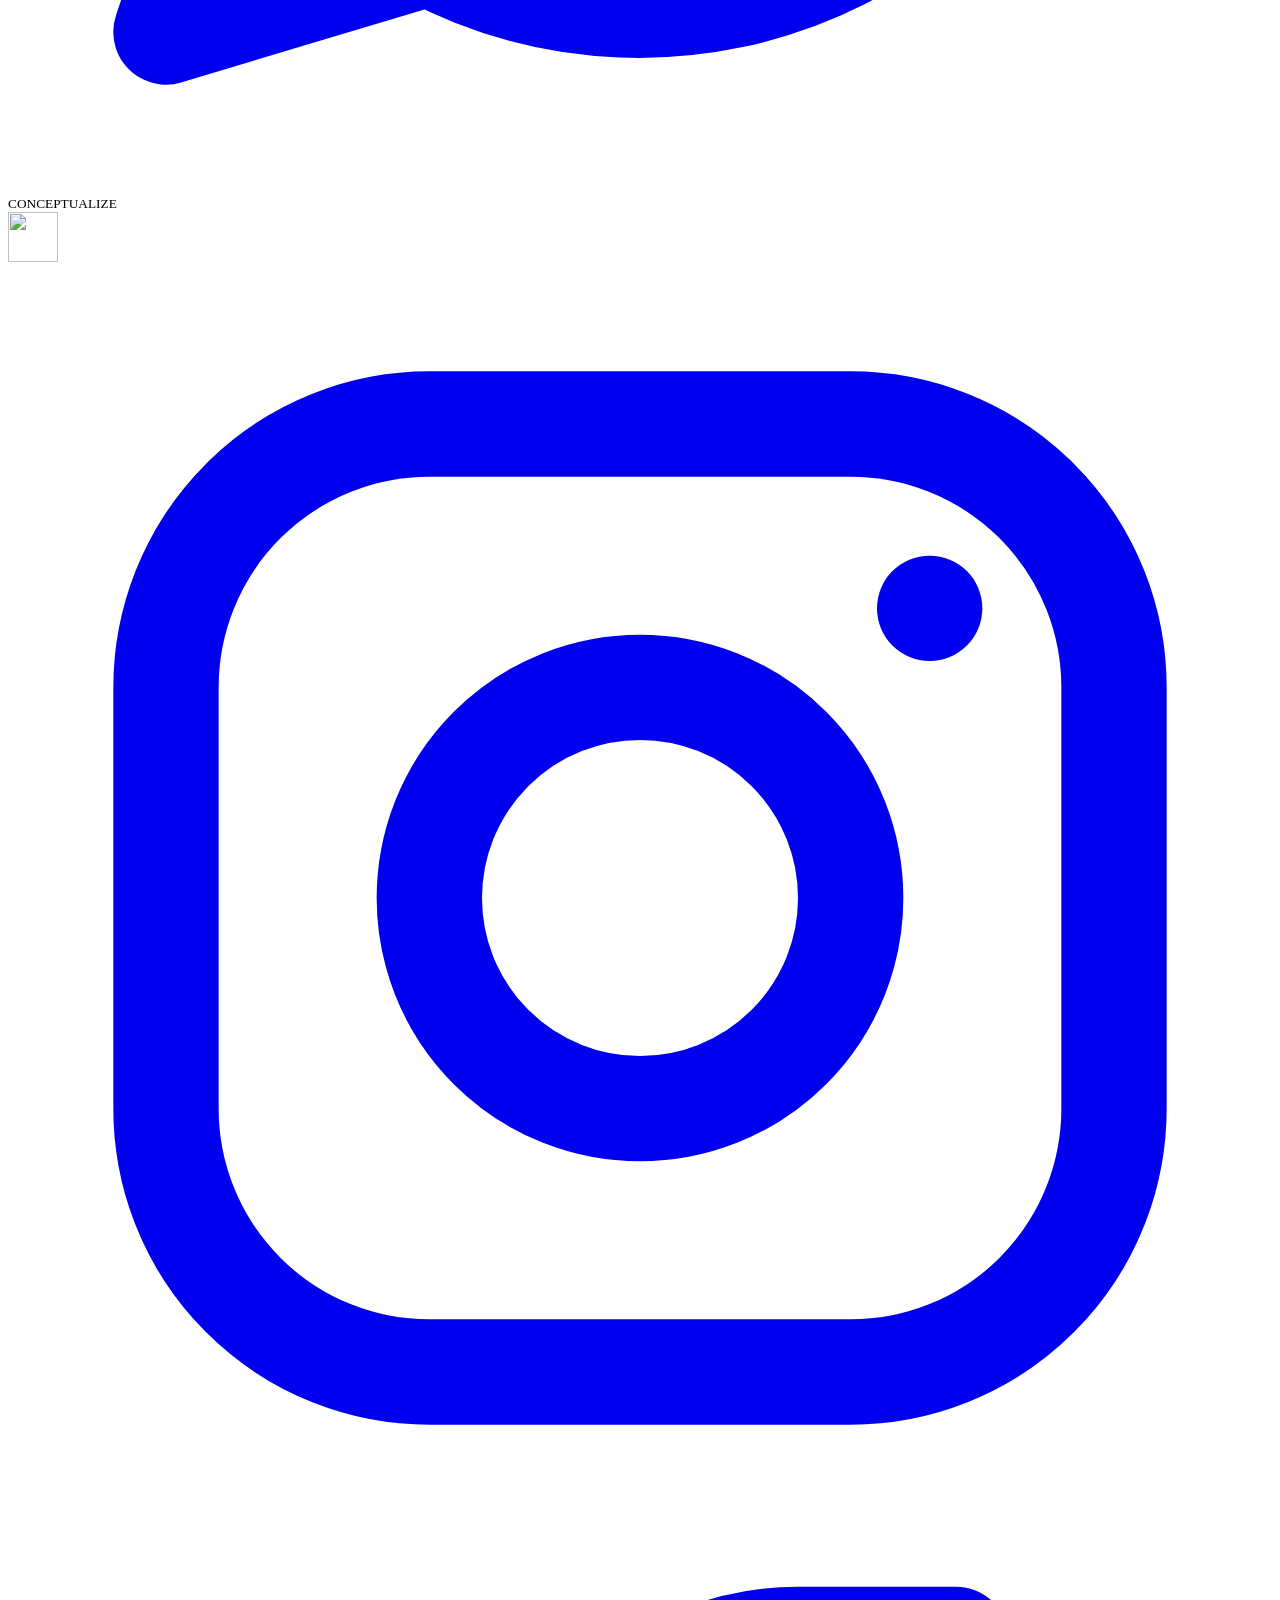
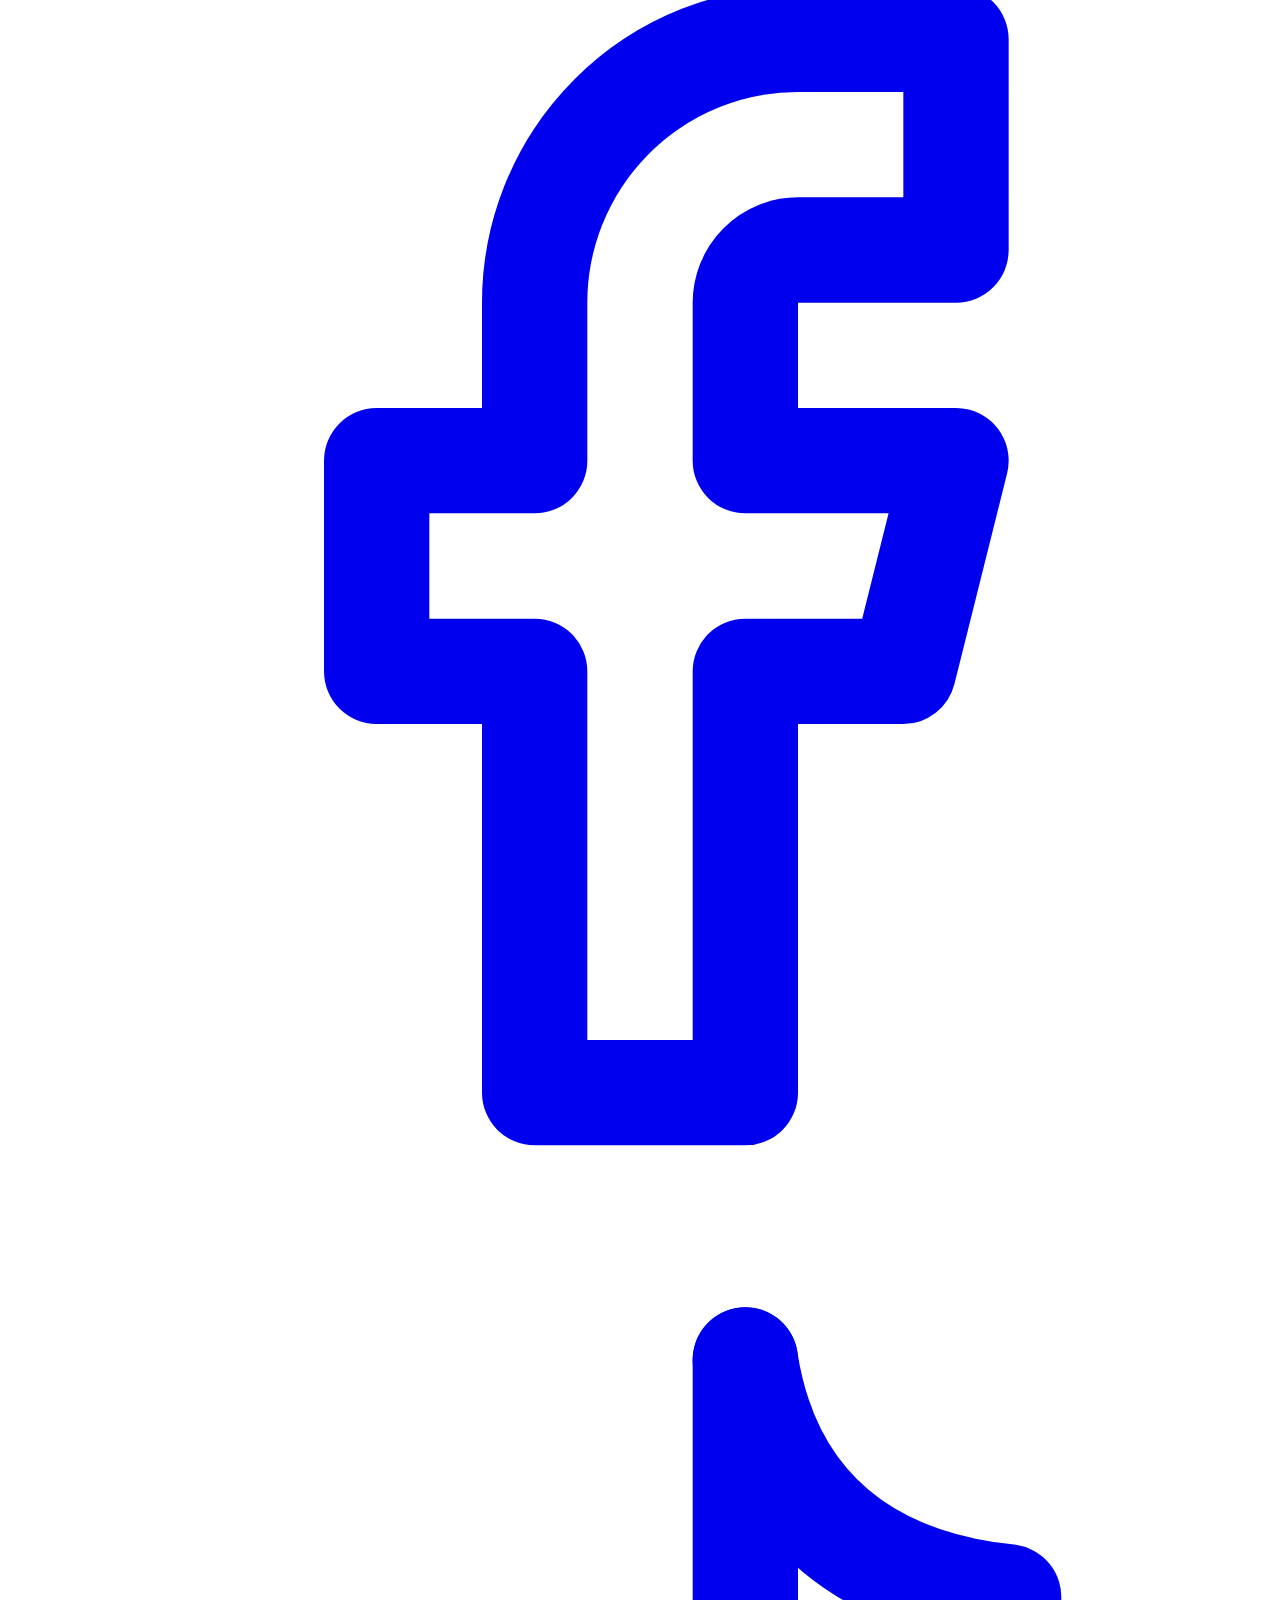
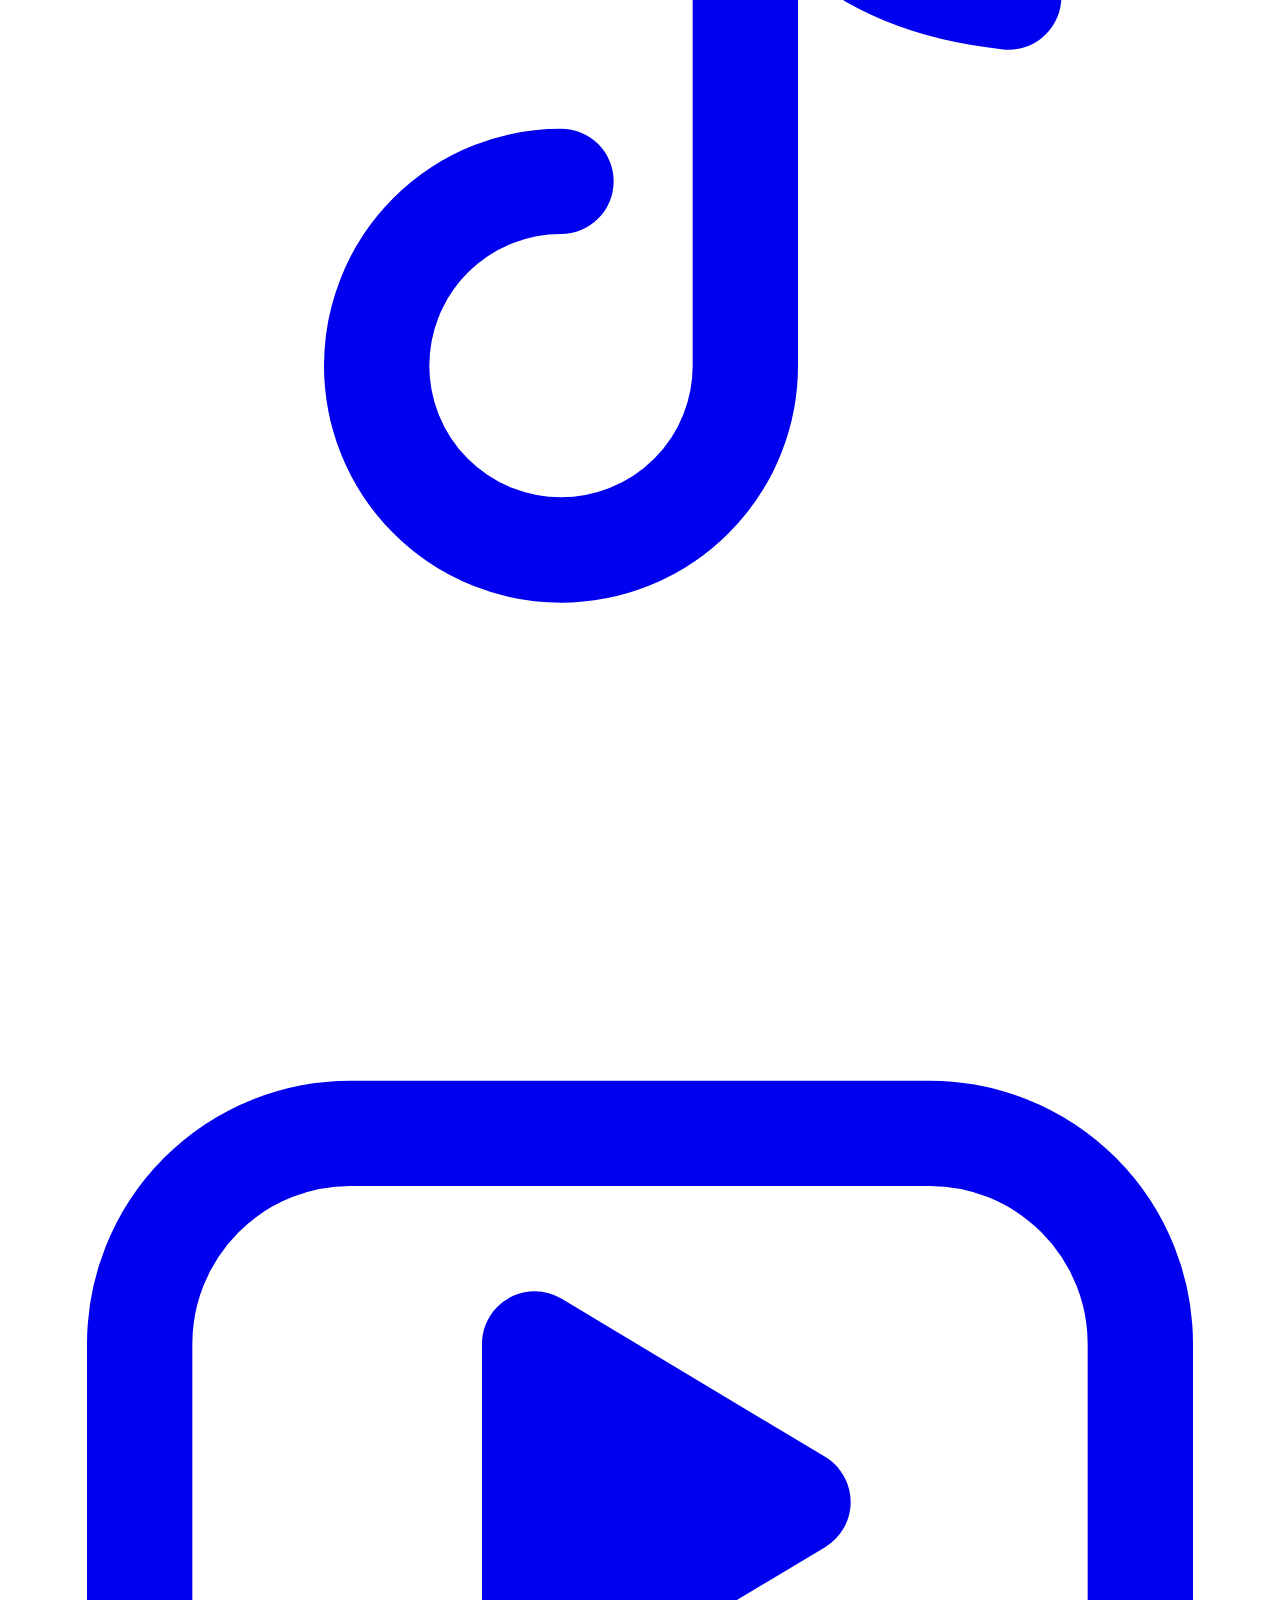
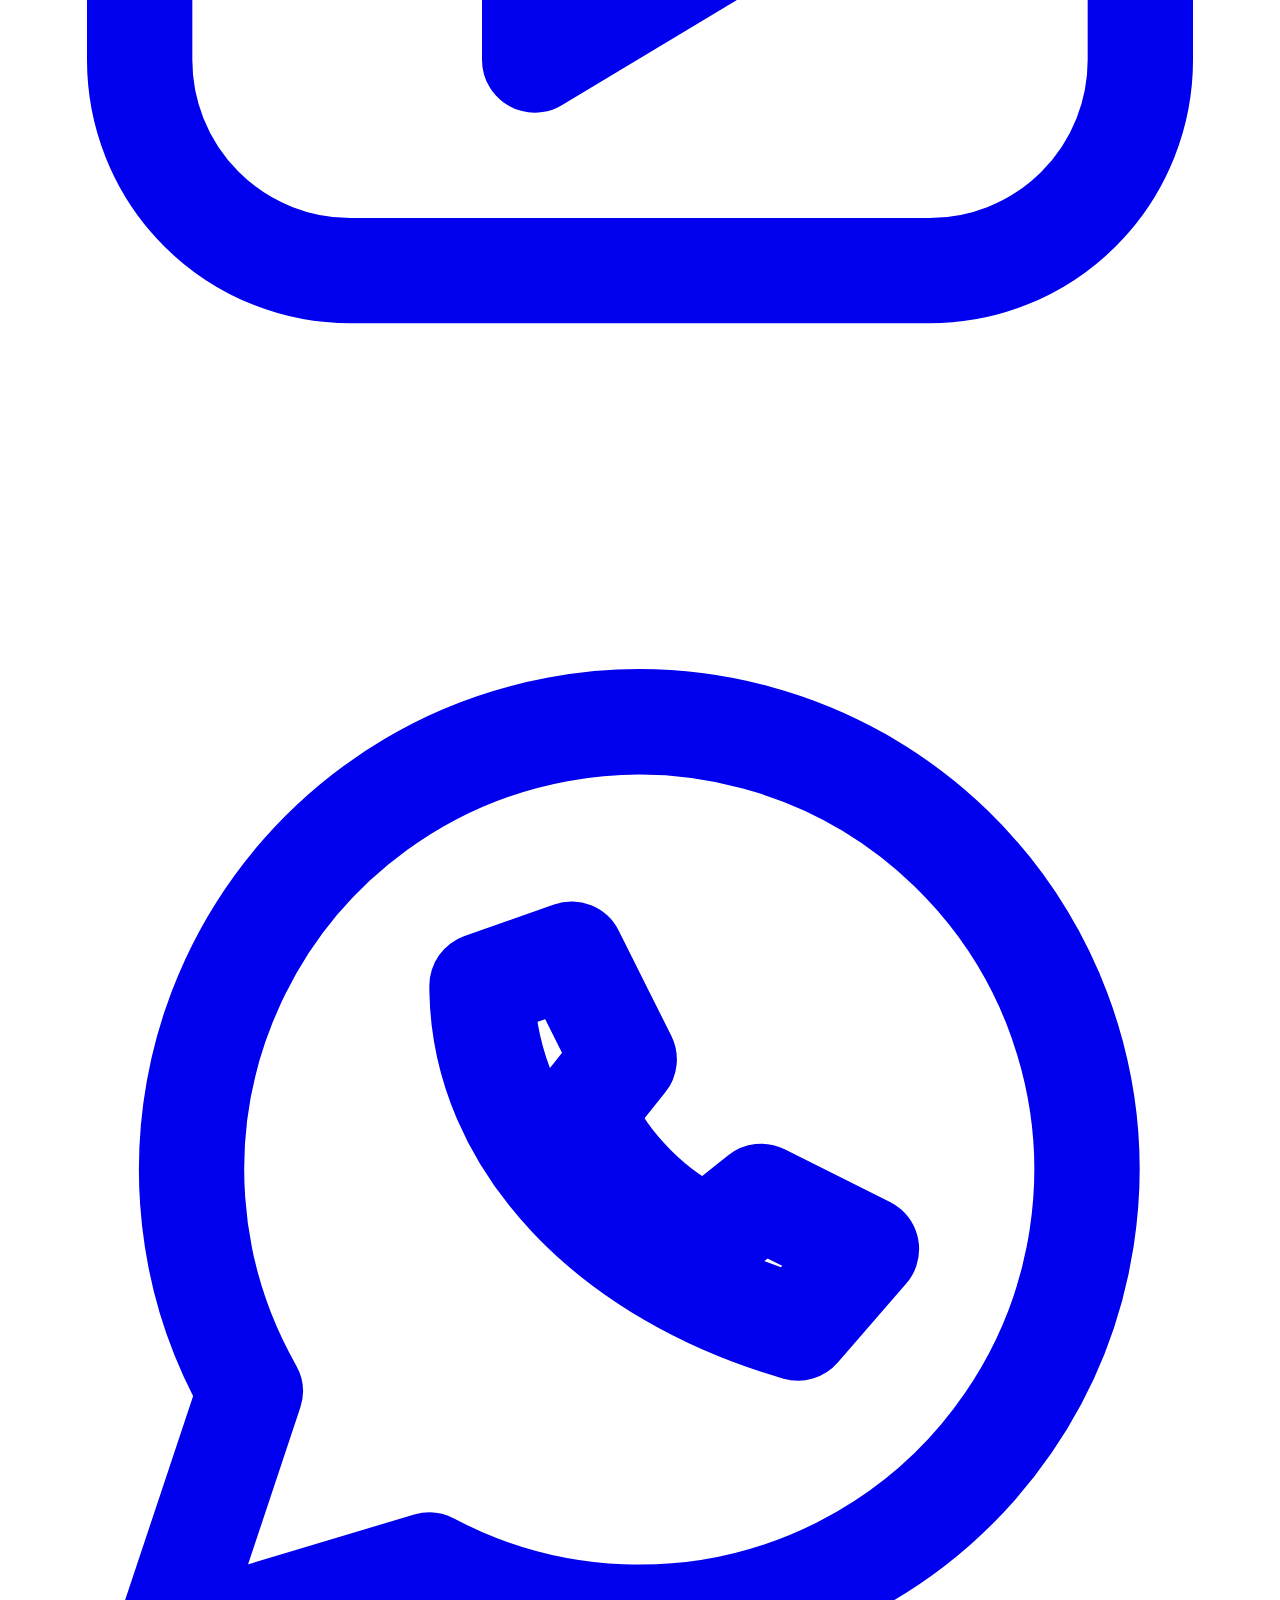
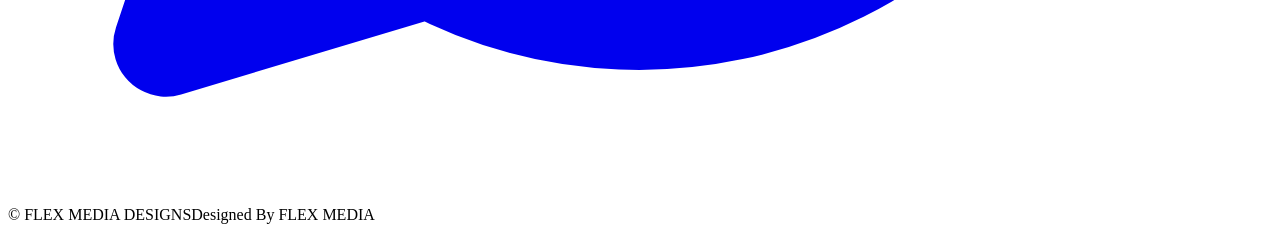
==== commit c96dd270: "Update index.html" ====
--- a/admin/index.html
+++ b/admin/index.html
@@ -1,192 +1,29 @@
 <!doctype html>
-<html lang="en"><head><meta charset="utf-8"><meta name="viewport" content="width=device-width,initial-scale=1"><meta name="robots" content="noindex,nofollow">
-<title>Admin — Flex Media Designs</title>
-<link rel="icon" href="../assets/images/flex-media-logo.webp">
-<link href="https://fonts.googleapis.com/css2?family=Manrope:wght@400;600;700&family=Montserrat:wght@700;800&display=swap" rel="stylesheet">
-<style>
-:root{--o:#FF6A00;--od:#B84300;--n:#061456;--cream:#F6F0E6;--c2:#EDE3D3;--ink:#261913;--mu:#6f655c;--ln:#E0D6C6;--ok:#1a7f45;--er:#b3261e}
-*{box-sizing:border-box}body{margin:0;font:15px/1.5 Manrope,"Segoe UI",Arial,sans-serif;background:var(--cream);color:var(--ink);padding-bottom:90px}
-h1,h2,h3{font-family:Montserrat,Arial,sans-serif;color:var(--n);margin:0}
-header{background:var(--n);color:#fff;padding:16px 24px;display:flex;align-items:center;gap:14px;border-bottom:4px solid var(--o)}header h1{color:#fff;font-size:18px}header small{color:var(--c2);font-weight:400}
-main{max-width:1180px;margin:0 auto;padding:24px 18px}
-.card{background:#fff;border:1px solid var(--ln);border-radius:10px;padding:20px;margin-bottom:18px}
-label{display:block;font-weight:700;font-size:13px;margin:12px 0 4px}input[type=text],input[type=password],select{width:100%;padding:9px 10px;border:1px solid #cfc3ae;border-radius:6px;font:inherit;background:#fff}
-button{font:700 14px Manrope,sans-serif;padding:9px 16px;border-radius:6px;border:2px solid var(--n);background:var(--n);color:#fff;cursor:pointer}button.ghost{background:#fff;color:var(--n)}button.go{background:var(--o);border-color:var(--o);color:var(--n)}button:disabled{opacity:.45;cursor:not-allowed}
-.tabs{display:flex;gap:6px;flex-wrap:wrap;margin-bottom:16px}.tabs button{background:#fff;color:var(--n);border-color:var(--ln)}.tabs button.on{background:var(--n);color:#fff;border-color:var(--n)}
-.msg{margin-top:10px;font-weight:600}.msg.er{color:var(--er)}.msg.ok{color:var(--ok)}.hint{color:var(--mu);font-size:13px;margin:4px 0 0}
-.grid{display:grid;grid-template-columns:repeat(auto-fill,minmax(230px,1fr));gap:14px}
-.it{border:1px solid var(--ln);border-radius:8px;overflow:hidden;background:#fff;display:flex;flex-direction:column}.it.new{border-color:var(--o);box-shadow:0 0 0 2px #ffe6d2}
-.it .th{height:170px;background:var(--c2);display:grid;place-items:center;position:relative}.it .th img{max-width:100%;max-height:100%;object-fit:contain}.it .th input{position:absolute;top:8px;left:8px;width:18px;height:18px}
-.it .bd{padding:10px;display:grid;gap:6px}.it select,.it input[type=text]{padding:6px 8px;font-size:13px}.sz{font-size:12px;color:var(--mu)}
-.row{display:flex;gap:10px;flex-wrap:wrap;align-items:end}.row>div{flex:1;min-width:200px}
-.slot{display:grid;grid-template-columns:200px 1fr;gap:16px;align-items:center;border:1px solid var(--ln);border-radius:8px;padding:12px;margin-bottom:12px}.slot img{width:200px;height:130px;object-fit:cover;border-radius:6px;background:var(--c2)}.slot h3{font-size:16px;margin-bottom:8px}
-.bar{position:fixed;left:0;right:0;bottom:0;background:#fff;border-top:3px solid var(--o);padding:12px 24px;display:flex;justify-content:space-between;align-items:center;gap:12px;z-index:5}
-dialog{border:0;border-radius:10px;padding:0;width:min(980px,94vw);max-height:88vh}dialog::backdrop{background:rgba(6,20,86,.55)}dialog .in{padding:18px;overflow:auto;max-height:86vh}
-.pk{display:grid;grid-template-columns:repeat(auto-fill,minmax(120px,1fr));gap:10px}.pk button{padding:0;border:2px solid var(--ln);background:#fff;height:100px;overflow:hidden}.pk button:hover{border-color:var(--o)}.pk img{width:100%;height:100%;object-fit:cover}
-[hidden]{display:none!important}@media(max-width:640px){.slot{grid-template-columns:1fr}.slot img{width:100%}}
-</style></head><body>
-<header><img src="../assets/images/flex-media-logo.webp" alt="" width="36" height="36"><h1>Flex Media Designs <small>Admin tool</small></h1></header>
-<main>
-<section class="card" id="connect"><h2>Connect to GitHub</h2>
-<p class="hint">Use a fine-grained token limited to this repository with “Contents: Read and write”. The token stays in this browser tab unless you tick the box below.</p>
-<div class="row"><div><label for="repo">Repository (owner/name)</label><input type="text" id="repo" placeholder="your-name/flexmediadesigns.ke"></div><div><label for="branch">Branch</label><input type="text" id="branch" value="main"></div></div>
-<label for="token">Access token</label><input type="password" id="token" placeholder="github_pat_…" autocomplete="off">
-<label style="font-weight:400"><input type="checkbox" id="remember"> Remember the token on this device</label>
-<p><button id="btnConnect" class="go">Connect and load the site</button></p><div class="msg" id="cMsg"></div></section>
-
-<div id="app" hidden>
-<div class="tabs" id="tabs"><button data-t="upload" class="on">Upload designs</button><button data-t="gallery">Gallery categories</button><button data-t="home">Homepage pictures</button><button data-t="work">Our Work pictures</button></div>
-
-<section class="card" data-p="upload"><h2>Upload new designs</h2>
-<p class="hint">Every image is converted to compressed WebP in your browser before it is sent to GitHub. Anything that cannot be converted is rejected.</p>
-<div class="row"><div><label for="defCat">Category for this batch</label><select id="defCat"></select></div><div><label for="files">Choose images</label><input type="file" id="files" accept="image/*" multiple></div></div>
-<div class="msg" id="uMsg"></div><h3 style="margin:18px 0 10px">Ready to publish</h3><div class="grid" id="newGrid"></div></section>
-
-<section class="card" data-p="gallery" hidden><h2>Recategorize designs</h2>
-<div class="row"><div><label for="flt">Show</label><select id="flt"></select></div><div><label for="bulk">Move selected designs to</label><select id="bulk"></select></div><div style="flex:0"><button id="btnBulk" class="ghost">Move selected</button></div><div style="flex:0"><button id="btnAll" class="ghost">Select all shown</button></div></div>
-<div class="grid" id="galGrid" style="margin-top:16px"></div></section>
-
-<section class="card" data-p="home" hidden><h2>Homepage slider</h2><p class="hint">One picture for each word. Wide pictures with the subject on the right crop best.</p><div id="heroSlots"></div></section>
-<section class="card" data-p="work" hidden><h2>Our Work panels</h2><p class="hint">The background picture shown on each of the four panels.</p><div id="workSlots"></div></section>
-</div></main>
-
-<div class="bar"><span id="pend">Not connected</span><div><span class="msg" id="pMsg" style="margin-right:12px"></span><button id="btnPub" class="go" disabled>Publish to GitHub</button></div></div>
-<dialog id="dlg"><div class="in"><div class="row"><div><h2>Choose a picture</h2></div><div style="flex:0"><button class="ghost" id="dClose">Close</button></div></div>
-<label for="dUp">Or upload a new picture</label><input type="file" id="dUp" accept="image/*"><div class="msg" id="dMsg"></div><div id="dList"></div></div></dialog>
-
-<script>
-(()=>{"use strict";
-const $=s=>document.querySelector(s),$$=s=>[...document.querySelectorAll(s)];
-const esc=t=>String(t).replace(/[&<>"]/g,c=>({"&":"&amp;","<":"&lt;",">":"&gt;",'"':"&quot;"}[c]));
-const TYPES={promo:["Flyers"],campaign:["Flyers"],posters:["Posters","Banners"],brand:["Logo Design","Packaging Designs","Label Designs","Print Layouts","Business Cards","Brochures"]};
-const LIM={gallery:[1800,450],hero:[2200,600],work:[1600,350]}; // [longest edge px, target KB]
-const IMG=/\.(webp|jpe?g|png)$/i,P3=["js/hero-config.js","js/work-config.js","gallery.json"];
-let S={},G=[],H={},W={},files=new Map(),dirty={g:0,h:0,w:0},pickCb=null;
-
-/* ---------- GitHub ---------- */
-async function gh(p,o={}){const r=await fetch("https://api.github.com/repos/"+S.repo+p,Object.assign({},o,{headers:{Authorization:"Bearer "+S.token,Accept:"application/vnd.github+json","X-GitHub-Api-Version":"2022-11-28","Content-Type":"application/json"}}));
- if(!r.ok){const m={401:"GitHub rejected the token.",403:"The token cannot write to this repository (needs Contents: Read and write).",404:"Repository or branch not found, or the token cannot see it.",409:"The branch changed while publishing. Reload and try again.",422:"GitHub refused the update. Reload and try again."}[r.status]||"GitHub error "+r.status;throw new Error(m)}return r.json()}
-const blobText=async sha=>{const b=await gh("/git/blobs/"+sha);return new TextDecoder().decode(Uint8Array.from(atob(b.content.replace(/\n/g,"")),c=>c.charCodeAt(0)))};
-const evalCfg=t=>{const w={};new Function("window",t)(w);return w};
-async function snapshot(){const ref=await gh("/git/ref/heads/"+S.branch),c=await gh("/git/commits/"+ref.object.sha),t=await gh("/git/trees/"+c.tree.sha+"?recursive=1");return{head:ref.object.sha,tree:c.tree.sha,list:t.tree}}
-async function load(){
- const s=await snapshot();Object.assign(S,{head:s.head,treeSha:s.tree,list:s.list,sha:{}});
- const get=p=>{const e=s.list.find(x=>x.path===p);if(!e)throw new Error("Missing "+p+" in the repository.");S.sha[p]=e.sha;return blobText(e.sha)};
- const [hc,wc,gj]=await Promise.all(P3.map(get));
- H=evalCfg(hc).HERO_CONFIG;W=evalCfg(wc).WORK_CONFIG;const g=JSON.parse(gj);S.gShape=Array.isArray(g)?"arr":"obj";
- G=(g.images||g).filter(x=>x&&x.src).map(x=>{if(!x.cat||!W.cats[x.cat]){const c=guess(x);x.cat=c.cat;x.service=x.service||c.service}return x});
- files.clear();dirty={g:0,h:0,w:0};
-}
-function guess(it){const a=(W.assign||{})[it.src];if(a)return{cat:a[0],service:a[1]};const t=(it.title||it.src).toLowerCase();
- if(/vote|elect|chair|secretar|treasur|nominee|candidate|campaign/.test(t))return{cat:"campaign",service:"Flyers"};
- if(/banner/.test(t))return{cat:"posters",service:"Banners"};if(/poster/.test(t))return{cat:"posters",service:"Posters"};
- if(/logo/.test(t))return{cat:"brand",service:"Logo Design"};if(/packag/.test(t))return{cat:"brand",service:"Packaging Designs"};
- if(/label/.test(t))return{cat:"brand",service:"Label Designs"};if(/certificate|brochure|card/.test(t))return{cat:"brand",service:"Print Layouts"};
- return{cat:"promo",service:"Flyers"}}
-
-/* ---------- WebP conversion ---------- */
-async function toWebp(file,kind){
- const [edge,kb]=LIM[kind],bmp=await createImageBitmap(file,{imageOrientation:"from-image"});
- let w=bmp.width,h=bmp.height,k=Math.min(1,edge/Math.max(w,h)),q=.86;
- if(file.type==="image/webp"&&file.size<=kb*1024&&k===1)return{blob:file,w,h};
- for(let i=0;i<8;i++){
-  const cw=Math.round(w*k),ch=Math.round(h*k),c=document.createElement("canvas");c.width=cw;c.height=ch;
-  const x=c.getContext("2d");x.imageSmoothingQuality="high";x.drawImage(bmp,0,0,cw,ch);
-  const b=await new Promise(r=>c.toBlob(r,"image/webp",q));
-  if(!b||b.type!=="image/webp")throw new Error("This browser cannot create WebP. Use Chrome, Edge or Firefox.");
-  if(b.size<=kb*1024||i===7)return{blob:b,w:cw,h:ch};
-  if(q>.75)q-=.04;else k*=.88}
-}
-const slug=t=>t.toLowerCase().replace(/\.[a-z0-9]+$/,"").replace(/[^a-z0-9]+/g,"-").replace(/^-|-$/g,"")||"design";
-const exists=p=>S.list.some(x=>x.path===p)||files.has(p);
-function freePath(dir,name){let b=slug(name),p=dir+b+".webp",n=2;while(exists(p))p=dir+b+"-"+n++ +".webp";return p}
-const kbs=b=>Math.round(b.size/1024)+" KB";
-async function stage(file,kind,dir,name){const r=await toWebp(file,kind),p=freePath(dir,name||file.name);files.set(p,{blob:r.blob,url:URL.createObjectURL(r.blob),w:r.w,h:r.h});return p}
-
-/* ---------- Rendering ---------- */
-const catOpts=sel=>Object.keys(W.cats).map(k=>`<option value="${k}"${k===sel?" selected":""}>${esc(W.cats[k].title)}</option>`).join("");
-const typeOpts=(c,sel)=>{const l=TYPES[c]||[];if(sel&&l.indexOf(sel)<0)l.concat([sel]);return(l.indexOf(sel)<0&&sel?l.concat([sel]):l).map(t=>`<option${t===sel?" selected":""}>${esc(t)}</option>`).join("")};
-const thumb=p=>files.has(p)?files.get(p).url:"../"+encodeURI(p);
-function card(it,i,sel){const p="assets/images/gallery/"+it.src,f=files.get(p);
- return`<div class="it${f?" new":""}" data-i="${i}"><div class="th"><img loading="lazy" src="${thumb(p)}" alt="">${sel?'<input type="checkbox" class="sel" aria-label="Select">':""}</div><div class="bd">
- <input type="text" class="ti" value="${esc(it.title||"")}" aria-label="Title"><select class="ct">${catOpts(it.cat)}</select><select class="sv">${typeOpts(it.cat,it.service)}</select>
- ${f?`<span class="sz">WebP ${kbs(f.blob)} · ${f.w}×${f.h}</span><button class="ghost rm">Remove</button>`:""}</div></div>`}
-function render(){
- const fl=$("#flt").value||"all";
- $("#newGrid").innerHTML=G.map((it,i)=>files.has("assets/images/gallery/"+it.src)?card(it,i,false):"").join("")||'<p class="hint">Nothing yet. Choose images above.</p>';
- $("#galGrid").innerHTML=G.map((it,i)=>fl==="all"||it.cat===fl?card(it,i,true):"").reverse().join("");
- const cnt={};G.forEach(x=>cnt[x.cat]=(cnt[x.cat]||0)+1);
- $("#flt").innerHTML=`<option value="all">All designs (${G.length})</option>`+Object.keys(W.cats).map(k=>`<option value="${k}"${k===fl?" selected":""}>${esc(W.cats[k].title)} (${cnt[k]||0})</option>`).join("");
- const hp=f=>f.indexOf("/")>-1?f:"assets/images/hero/"+f;
- $("#heroSlots").innerHTML=H.images.map((f,i)=>slot("h"+i,(H.words||[])[i]||"Slide "+(i+1),thumb(hp(f)))).join("");
- $("#workSlots").innerHTML=Object.keys(W.cats).map(k=>slot("w"+k,W.cats[k].title,thumb(W.cats[k].bg))).join("");
- const n=[...files.keys()].filter(p=>p.indexOf("/gallery/")>-1).length,ch=[dirty.g&&"gallery",dirty.h&&"homepage",dirty.w&&"Our Work"].filter(Boolean);
- $("#pend").textContent=ch.length?`Unpublished: ${ch.join(", ")}${n?` · ${n} new image${n>1?"s":""}`:""}`:"No unpublished changes";$("#btnPub").disabled=!ch.length;
-}
-const slot=(id,t,src)=>`<div class="slot"><img src="${src}" alt=""><div><h3>${esc(t)}</h3><button class="ghost pick" data-id="${id}">Change picture</button></div></div>`;
-const redraw=()=>{const y=scrollY;render();scrollTo(0,y)};
-
-/* ---------- Events ---------- */
-$("#tabs").onclick=e=>{const b=e.target.closest("button");if(!b)return;$$("#tabs button").forEach(x=>x.classList.toggle("on",x===b));$$("[data-p]").forEach(s=>s.hidden=s.dataset.p!==b.dataset.t)};
-document.addEventListener("change",e=>{const c=e.target.closest(".it");if(!c)return;const it=G[+c.dataset.i];dirty.g=1;
- if(e.target.classList.contains("ti"))it.title=e.target.value.trim();
- if(e.target.classList.contains("sv"))it.service=e.target.value;
- if(e.target.classList.contains("ct")){it.cat=e.target.value;it.service=TYPES[it.cat][0]}
- redraw()});
-document.addEventListener("click",e=>{
- const rm=e.target.closest(".rm");if(rm){const i=+rm.closest(".it").dataset.i,p="assets/images/gallery/"+G[i].src;URL.revokeObjectURL(files.get(p).url);files.delete(p);G.splice(i,1);dirty.g=G.some(x=>files.has("assets/images/gallery/"+x.src))||dirty.g;redraw()}
- const pk=e.target.closest(".pick");if(pk)openPicker(pk.dataset.id)});
-$("#btnAll").onclick=()=>$$("#galGrid .sel").forEach(c=>c.checked=true);
-$("#btnBulk").onclick=()=>{const c=$("#bulk").value,ids=$$("#galGrid .sel:checked").map(x=>+x.closest(".it").dataset.i);if(!ids.length){return}
- ids.forEach(i=>{if(G[i].cat!==c){G[i].cat=c;G[i].service=TYPES[c][0]}});dirty.g=1;redraw()};
-$("#flt").onchange=render;
-$("#files").onchange=async e=>{const m=$("#uMsg");m.className="msg";let ok=0;
- for(const f of e.target.files){m.textContent="Converting "+f.name+"…";
-  try{const p=await stage(f,"gallery","assets/images/gallery/",f.name),c=$("#defCat").value,ti=f.name.replace(/\.[^.]+$/,"").replace(/[-_]+/g," ").trim();
-   G.push({src:p.split("/").pop(),title:ti,cat:c,service:TYPES[c][0],w:files.get(p).w,h:files.get(p).h});ok++;dirty.g=1}
-  catch(er){m.className="msg er";m.textContent=f.name+": "+er.message;e.target.value="";render();return}}
- m.className="msg ok";m.textContent=ok+" image"+(ok===1?"":"s")+" converted to WebP. Check the categories, then publish.";e.target.value="";render()};
-
-/* picker */
-function openPicker(id){const dl=$("#dList"),seen=new Set(),groups={"Gallery":[],"Homepage":[],"Services":[],"Other":[]};
- [...S.list.map(x=>x.path),...files.keys()].forEach(p=>{if(seen.has(p)||!IMG.test(p)||p.indexOf("assets/images/")!==0||p.indexOf("/portfolio/")>-1)return;seen.add(p);
-  groups[p.indexOf("/gallery/")>-1?"Gallery":p.indexOf("/hero/")>-1?"Homepage":p.indexOf("/services/")>-1?"Services":"Other"].push(p)});
- dl.innerHTML=Object.keys(groups).filter(g=>groups[g].length).map(g=>`<h3 style="margin:16px 0 8px">${g}</h3><div class="pk">${groups[g].map(p=>`<button data-p="${esc(p)}" title="${esc(p.split("/").pop())}"><img loading="lazy" src="${thumb(p)}" alt=""></button>`).join("")}</div>`).join("");
- const hero=id[0]==="h";pickCb=async p=>{if(hero){const i=+id.slice(1),pre="assets/images/hero/";H.images[i]=p.indexOf(pre)===0&&p.indexOf("/",pre.length)<0?p.slice(pre.length):p;dirty.h=1}else{W.cats[id.slice(1)].bg=p;dirty.w=1}$("#dlg").close();redraw()};
- pickCb.kind=hero?"hero":"work";pickCb.dir=hero?"assets/images/hero/":"assets/images/work/";$("#dMsg").textContent="";$("#dlg").showModal()}
-$("#dList").onclick=e=>{const b=e.target.closest("button[data-p]");if(b)pickCb(b.dataset.p)};
-$("#dClose").onclick=()=>$("#dlg").close();
-$("#dUp").onchange=async e=>{const f=e.target.files[0];if(!f)return;const m=$("#dMsg");m.className="msg";m.textContent="Converting…";
- try{pickCb(await stage(f,pickCb.kind,pickCb.dir,f.name))}catch(er){m.className="msg er";m.textContent=er.message}e.target.value=""};
-
-/* connect */
-$("#btnConnect").onclick=async()=>{const m=$("#cMsg");m.className="msg";
- S={repo:$("#repo").value.trim().replace(/^https?:\/\/github\.com\//,"").replace(/\.git$|\/$/g,""),branch:$("#branch").value.trim()||"main",token:$("#token").value.trim()};
- if(!/^[\w.-]+\/[\w.-]+$/.test(S.repo)||!S.token){m.className="msg er";m.textContent="Enter the repository as owner/name and paste your token.";return}
- m.textContent="Loading…";
- try{await load();localStorage.setItem("fmd_adm",JSON.stringify({repo:S.repo,branch:S.branch,token:$("#remember").checked?S.token:""}));
-  $("#defCat").innerHTML=catOpts("promo");$("#bulk").innerHTML=catOpts("promo");$("#connect").hidden=false;$("#app").hidden=false;m.className="msg ok";m.textContent="Connected. "+G.length+" designs loaded.";render()}
- catch(er){m.className="msg er";m.textContent=er.message}};
-try{const s=JSON.parse(localStorage.getItem("fmd_adm")||"null");if(s){$("#repo").value=s.repo||"";$("#branch").value=s.branch||"main";$("#token").value=s.token||"";$("#remember").checked=!!s.token}}catch(e){}
-
-/* publish */
-const b64=b=>new Promise(r=>{const f=new FileReader();f.onload=()=>r(f.result.split(",")[1]);f.readAsDataURL(b)});
-$("#btnPub").onclick=async()=>{const m=$("#pMsg"),btn=$("#btnPub");m.className="msg";btn.disabled=true;
- try{m.textContent="Checking the repository…";const s=await snapshot();
-  for(const p of P3){const e=s.list.find(x=>x.path===p);if(!e||e.sha!==S.sha[p])throw new Error("Site settings changed on GitHub since you loaded this page. Reload the page and repeat your changes.")}
-  const tree=[],used=new Set();
-  const add=async(path,content,enc)=>{const b=await gh("/git/blobs",{method:"POST",body:JSON.stringify({content,encoding:enc})});tree.push({path,mode:"100644",type:"blob",sha:b.sha})};
-  const pics=[...G.map(x=>"assets/images/gallery/"+x.src),...H.images.map(f=>f.indexOf("/")>-1?f:"assets/images/hero/"+f),...Object.values(W.cats).map(c=>c.bg)];pics.forEach(p=>used.add(p));
-  let n=0;const up=[...files.keys()].filter(p=>used.has(p));
-  for(const p of up){m.textContent=`Uploading image ${++n} of ${up.length}…`;await add(p,await b64(files.get(p).blob),"base64")}
-  m.textContent="Saving settings…";
-  if(dirty.g){const imgs=G.map(x=>{const o=Object.assign({},x);return{src:o.src,title:o.title,cat:o.cat,service:o.service,w:o.w,h:o.h,...(o.date?{date:o.date}:{})}});await add("gallery.json",JSON.stringify({images:imgs},null,2)+"\n","utf-8")}
-  if(dirty.h)await add("js/hero-config.js","/* Homepage slider. Pictures are chosen in /admin-tool/ (words and taglines can be edited here). */\nwindow.HERO_CONFIG = "+JSON.stringify(H,null,2)+";\n","utf-8");
-  if(dirty.w)await add("js/work-config.js","/* Our Work panels. Panel pictures and each design's category are set in /admin-tool/. \"assign\" is only a fallback for designs without a category. */\nwindow.WORK_CONFIG = "+JSON.stringify(W,null,2)+";\n","utf-8");
-  const t=await gh("/git/trees",{method:"POST",body:JSON.stringify({base_tree:s.tree,tree})}),
-   c=await gh("/git/commits",{method:"POST",body:JSON.stringify({message:"Admin tool: update designs and site pictures",tree:t.sha,parents:[s.head]})});
-  await gh("/git/refs/heads/"+S.branch,{method:"PATCH",body:JSON.stringify({sha:c.sha})});
-  await load();render();m.className="msg ok";m.textContent="Published. The live site updates in about a minute."}
- catch(er){m.className="msg er";m.textContent=er.message;btn.disabled=false}};
-})();
-</script></body></html>
+<html lang="en"><head><meta charset="utf-8"><meta name="viewport" content="width=device-width,initial-scale=1"><meta name="theme-color" content="#061456">
+<title>FLEX MEDIA DESIGNS — Graphic Design & Media Production</title><meta name="description" content="Creative graphic design and media production by FLEX MEDIA DESIGNS. Flyers, posters, logos, packaging, video and photography."><meta property="og:title" content="FLEX MEDIA DESIGNS — Graphic Design & Media Production"><meta property="og:description" content="Creative graphic design and media production by FLEX MEDIA DESIGNS. Flyers, posters, logos, packaging, video and photography."><meta property="og:type" content="website">
+<link rel="icon" href="assets/images/flex-media-logo.webp" type="image/webp">
+<link rel="preconnect" href="https://fonts.googleapis.com"><link rel="preconnect" href="https://fonts.gstatic.com" crossorigin>
+<link href="https://fonts.googleapis.com/css2?family=Manrope:wght@300;400;600;700&family=Montserrat:wght@300;500;600;700;800;900&display=swap" rel="stylesheet">
+<link rel="stylesheet" href="css/site.css"><link rel="stylesheet" href="css/home.css"></head><body>
+<header class="site-header"><a class="brand" href="index.html" aria-label="FLEX MEDIA DESIGNS home"><img src="assets/images/flex-media-logo.webp" alt="" width="50" height="50"><span class="brand-name">Flex Media<b>Designs</b></span></a>
+<button class="burger" aria-label="Menu" aria-expanded="false"><span></span><span></span><span></span></button><nav class="nav" aria-label="Main"><a href="our-services.html">Our Services</a><a href="our-work.html">Our Work</a><a href="contact-us.html">Contact Us</a></nav></header>
+<main><section class="hero" aria-label="Welcome">
+<div class="edge" aria-hidden="true"></div>
+<div class="sheet">
+<div class="copy">
+<p class="count" aria-hidden="true"><b id="n">01</b><span id="t">/ 04</span></p>
+<div class="word-wrap"><h1 class="word">CONCEPTUALIZE</h1></div>
+<p id="tag">Every idea starts as a spark</p>
+<div class="cta"><a class="go" href="contact-us.html">Start a project</a><a class="go line" href="our-work.html">See our work</a></div>
+</div>
+<div class="ctrl">
+<div class="dots" aria-hidden="true"></div>
+<div class="row"><div class="arrows"><button id="prev" aria-label="Previous slide"><svg viewBox="0 0 24 24" fill="none" stroke="currentColor" stroke-width="2" stroke-linecap="round" stroke-linejoin="round"><path d="M15 5l-7 7 7 7"/></svg></button><button id="next" aria-label="Next slide"><svg viewBox="0 0 24 24" fill="none" stroke="currentColor" stroke-width="2" stroke-linecap="round" stroke-linejoin="round"><path d="M9 5l7 7-7 7"/></svg></button></div>
+<div class="socials"><a href="https://www.instagram.com/salasia769/" target="_blank" rel="noopener noreferrer" aria-label="Instagram"><svg viewBox="0 0 24 24" fill="none" stroke="currentColor" stroke-width="2" stroke-linecap="round" stroke-linejoin="round"><rect x="3" y="3" width="18" height="18" rx="5"/><circle cx="12" cy="12" r="4"/><circle cx="17.5" cy="6.5" r="1" fill="currentColor" stroke="none"/></svg></a><a href="https://www.facebook.com/share/1G5sG8GXUS/" target="_blank" rel="noopener noreferrer" aria-label="Facebook"><svg viewBox="0 0 24 24" fill="none" stroke="currentColor" stroke-width="2" stroke-linecap="round" stroke-linejoin="round"><path d="M18 2h-3a5 5 0 0 0-5 5v3H7v4h3v8h4v-8h3l1-4h-4V7a1 1 0 0 1 1-1h3z"/></svg></a><a href="https://www.tiktok.com/@thee_flexor" target="_blank" rel="noopener noreferrer" aria-label="TikTok"><svg viewBox="0 0 24 24" fill="none" stroke="currentColor" stroke-width="2" stroke-linecap="round" stroke-linejoin="round"><path d="M14 3v11.5a3.5 3.5 0 1 1-3.5-3.5"/><path d="M14 3c.4 2.6 2.1 4.2 5 4.5"/></svg></a><a href="https://youtube.com/@flexmedia_ke" target="_blank" rel="noopener noreferrer" aria-label="YouTube"><svg viewBox="0 0 24 24" fill="none" stroke="currentColor" stroke-width="2" stroke-linecap="round" stroke-linejoin="round"><rect x="2.5" y="5" width="19" height="14" rx="4"/><path d="M10 9l5 3-5 3z" fill="currentColor"/></svg></a><a href="https://wa.me/254724660864" target="_blank" rel="noopener noreferrer" aria-label="WhatsApp"><svg viewBox="0 0 24 24" fill="none" stroke="currentColor" stroke-width="2" stroke-linecap="round" stroke-linejoin="round"><path d="M3 21l1.6-4.8A8.5 8.5 0 1 1 8 19.5z"/><path d="M9 8.5c0 3 2.5 5.5 6 6.5l1.3-1.5-2-1-1 .8c-1-.4-2-1.4-2.4-2.4l.8-1-1-2z"/></svg></a></div></div>
+</div>
+<small id="cur" class="sr">CONCEPTUALIZE</small>
+</div>
+</section></main>
+<footer class="site-footer"><a class="brand" href="index.html" aria-label="FLEX MEDIA DESIGNS home"><img src="assets/images/flex-media-logo.webp" alt="" width="50" height="50"></a><div class="socials"><a href="https://www.instagram.com/salasia769/" target="_blank" rel="noopener noreferrer" aria-label="Instagram"><svg viewBox="0 0 24 24" fill="none" stroke="currentColor" stroke-width="2" stroke-linecap="round" stroke-linejoin="round"><rect x="3" y="3" width="18" height="18" rx="5"/><circle cx="12" cy="12" r="4"/><circle cx="17.5" cy="6.5" r="1" fill="currentColor" stroke="none"/></svg></a><a href="https://www.facebook.com/share/1G5sG8GXUS/" target="_blank" rel="noopener noreferrer" aria-label="Facebook"><svg viewBox="0 0 24 24" fill="none" stroke="currentColor" stroke-width="2" stroke-linecap="round" stroke-linejoin="round"><path d="M18 2h-3a5 5 0 0 0-5 5v3H7v4h3v8h4v-8h3l1-4h-4V7a1 1 0 0 1 1-1h3z"/></svg></a><a href="https://www.tiktok.com/@thee_flexor" target="_blank" rel="noopener noreferrer" aria-label="TikTok"><svg viewBox="0 0 24 24" fill="none" stroke="currentColor" stroke-width="2" stroke-linecap="round" stroke-linejoin="round"><path d="M14 3v11.5a3.5 3.5 0 1 1-3.5-3.5"/><path d="M14 3c.4 2.6 2.1 4.2 5 4.5"/></svg></a><a href="https://youtube.com/@flexmedia_ke" target="_blank" rel="noopener noreferrer" aria-label="YouTube"><svg viewBox="0 0 24 24" fill="none" stroke="currentColor" stroke-width="2" stroke-linecap="round" stroke-linejoin="round"><rect x="2.5" y="5" width="19" height="14" rx="4"/><path d="M10 9l5 3-5 3z" fill="currentColor"/></svg></a><a href="https://wa.me/254724660864" target="_blank" rel="noopener noreferrer" aria-label="WhatsApp"><svg viewBox="0 0 24 24" fill="none" stroke="currentColor" stroke-width="2" stroke-linecap="round" stroke-linejoin="round"><path d="M3 21l1.6-4.8A8.5 8.5 0 1 1 8 19.5z"/><path d="M9 8.5c0 3 2.5 5.5 6 6.5l1.3-1.5-2-1-1 .8c-1-.4-2-1.4-2.4-2.4l.8-1-1-2z"/></svg></a></div>
+<div class="fb"><span>© <span id="yr"></span> FLEX MEDIA DESIGNS</span><span>Designed By FLEX MEDIA</span></div></footer>
+<script src="js/work-config.js"></script><script src="js/hero-config.js"></script><script src="js/site.js"></script><script src="js/home.js"></script></body></html>
